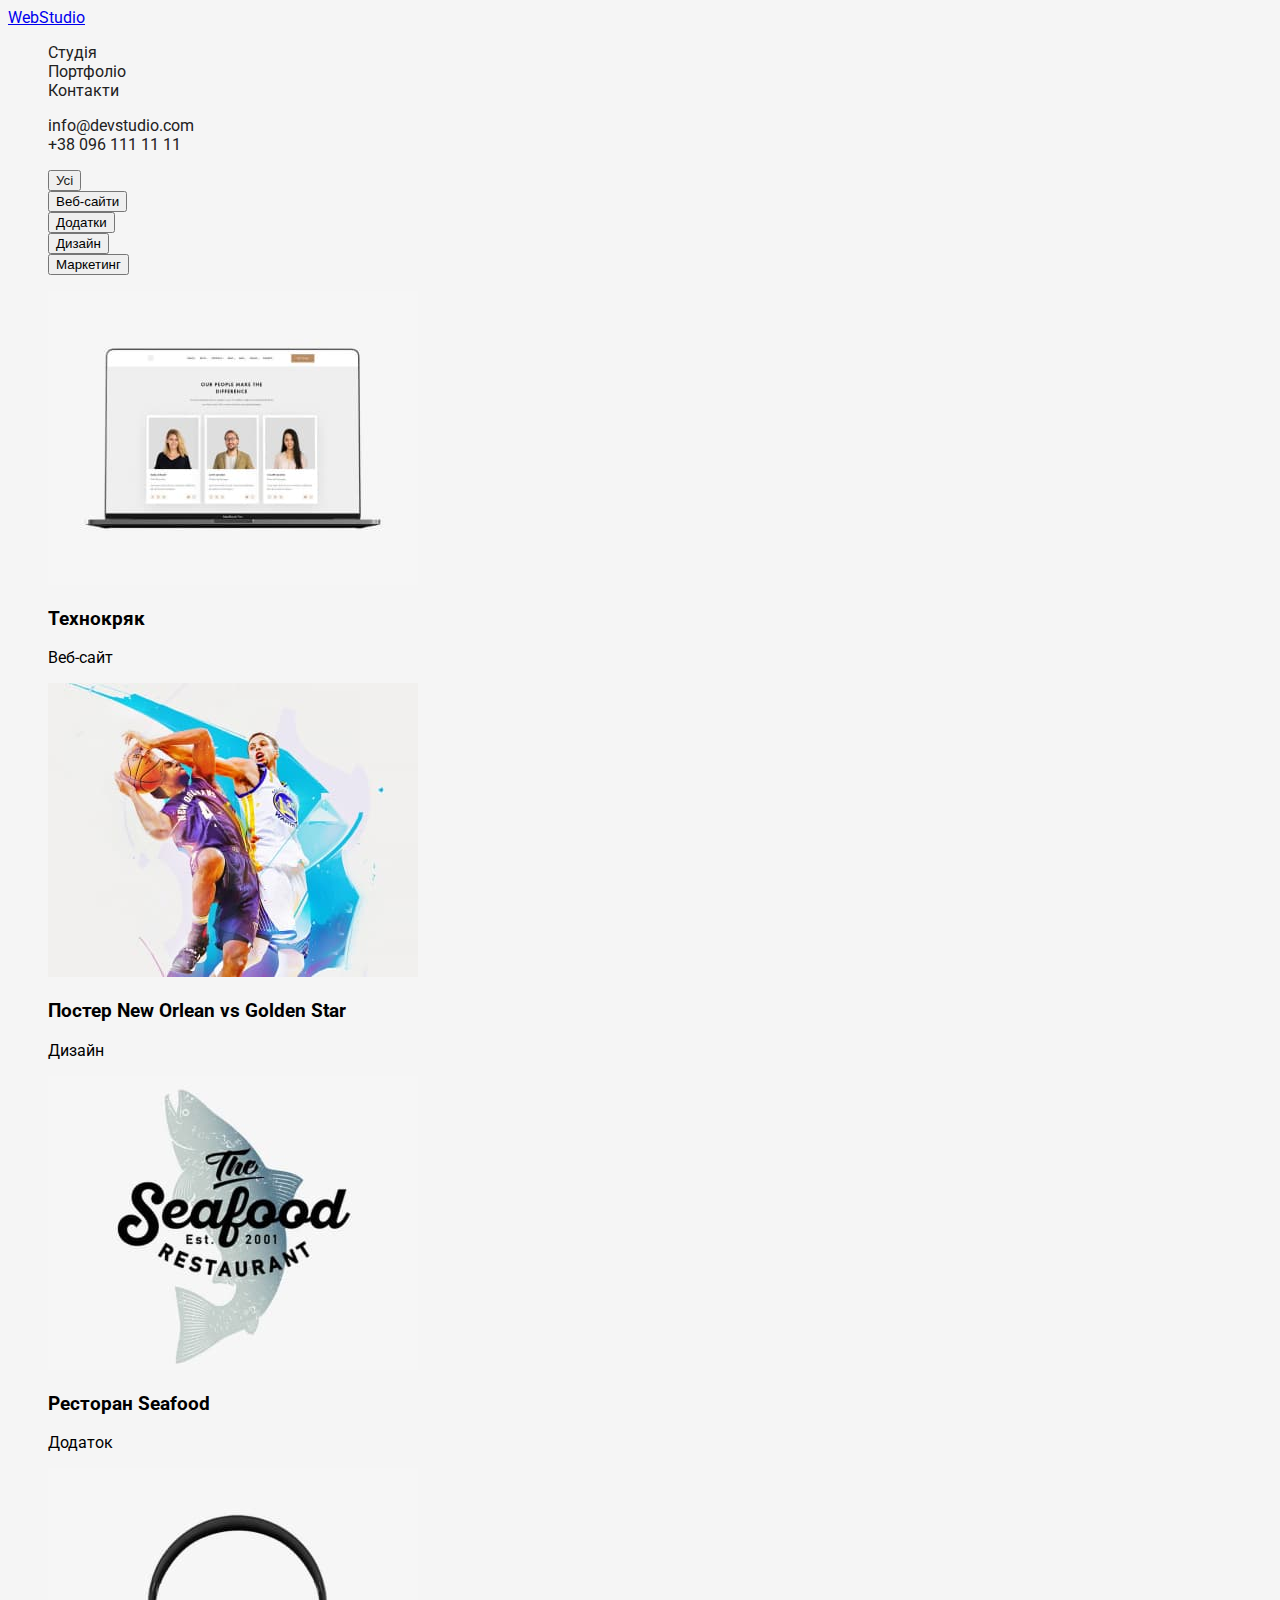
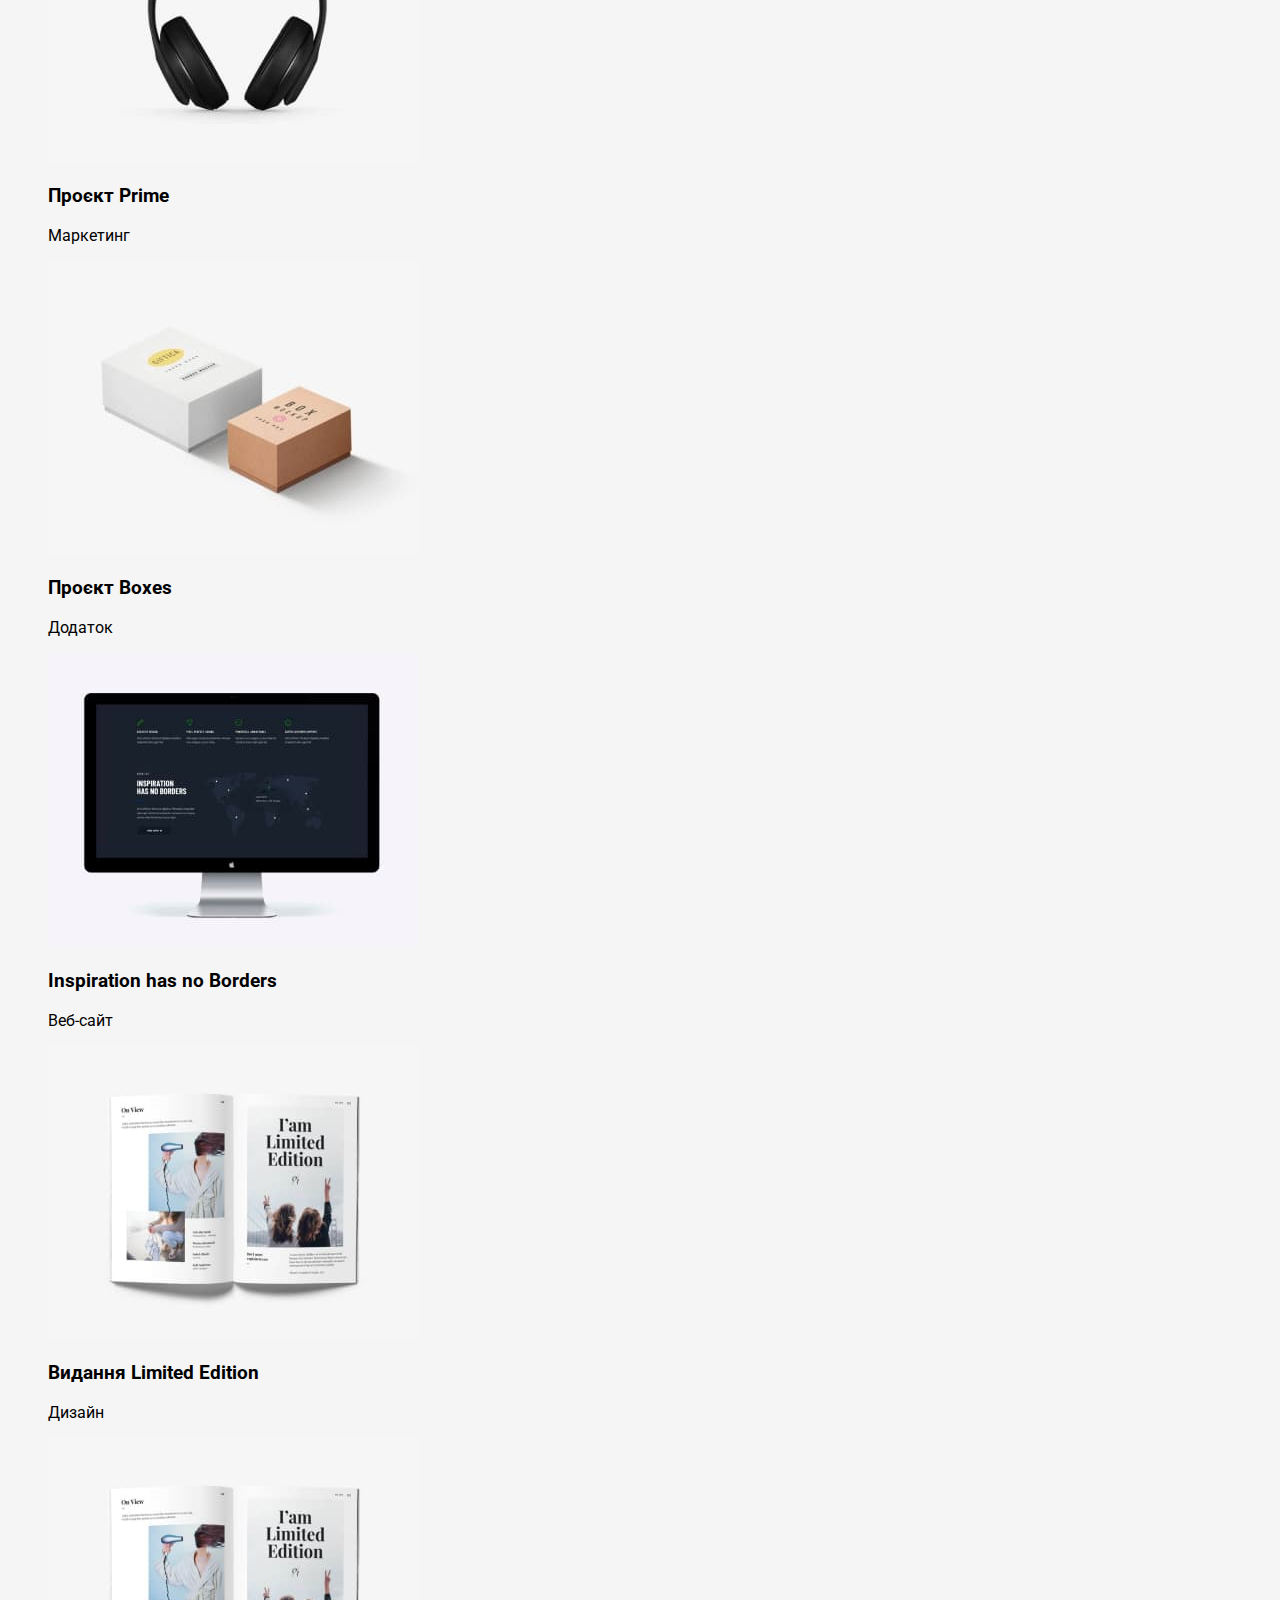
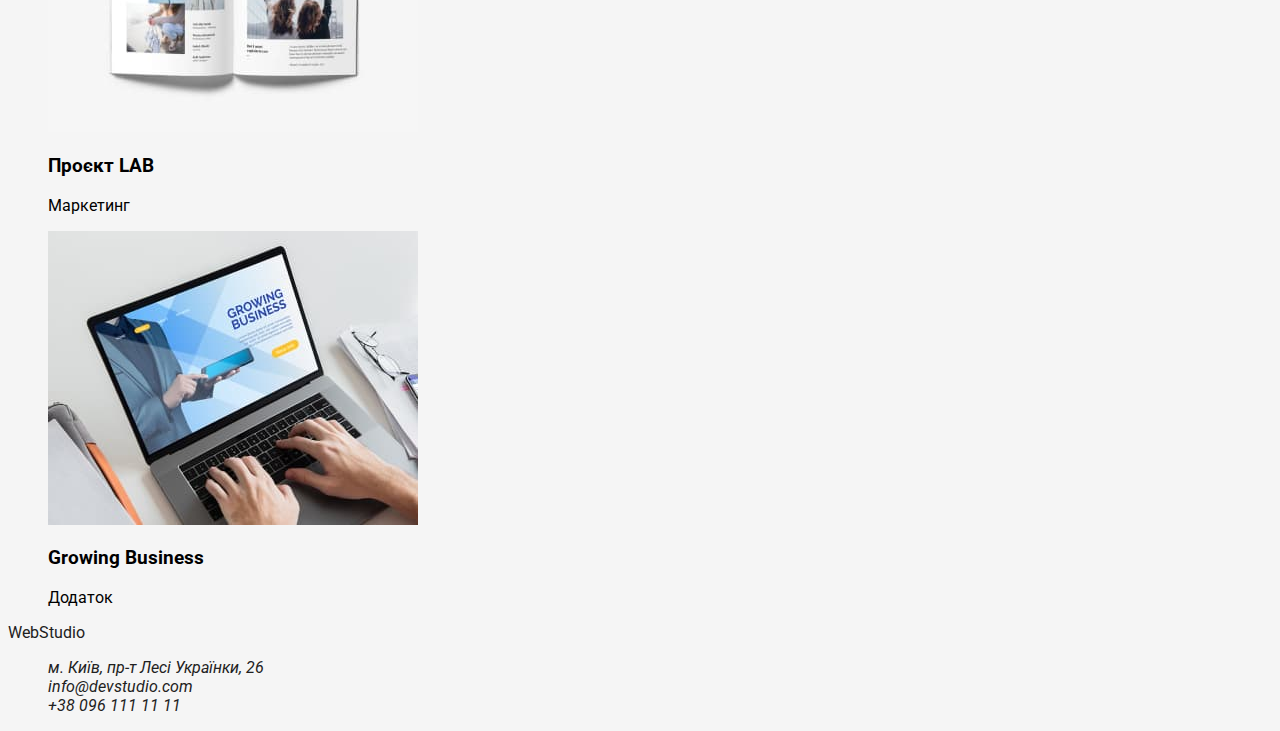
==== portfolio.html @ ce75c9c2 "ДЗ 2 змінив батон на портфоліо" ====
<!DOCTYPE html>
<html lang="uk">
<head>
    <meta charset="UTF-8">
    <meta http-equiv="X-UA-Compatible" content="IE=edge">
    <meta name="viewport" content="width=device-width, initial-scale=1.0">
    <title>WebStudio</title>
    <link rel="preconnect" href="https://fonts.googleapis.com">
    <link rel="preconnect" href="https://fonts.gstatic.com" crossorigin>
    <link href="https://fonts.googleapis.com/css2?family=Raleway:wght@700&family=Roboto:wght@400;500;700&display=swap"
        rel="stylesheet">
    <link rel="stylesheet" href="./css/styles.css">
</head>
<body>
    <header class="header">
        <a href="/" class="header-logo">WebStudio</a>
        <nav class="header-nav">
            <ul class="list">
                <li><a href="/" class="link">Студія</a></li>
                <li><a href="/" class="link">Портфоліо</a></li>
                <li><a href="/" class="link">Контакти</a></li>
            </ul>
        </nav>
        <ul class="list">
            <li><a href="mailto:info@devstudio.com" class="header-mailto link">info@devstudio.com</a></li>
            <li><a href="tel:+380961111111" class="header-tel link">+38 096 111 11 11</a></li>
        </ul>
    </header>
    <main>
        <section>
            <ul class="list">
                <li><button type="button" class="link">Усі</button></li>
                <li><button type="button" class="link>">Веб-сайти</button></li>
                <li><button type="button" class="link>">Додатки</button></li>
                <li><button type="button" class="link>">Дизайн</button></li>
                <li><button type="button" class="link>">Маркетинг</button></li> 
            </ul>
        </section>
        <section>
            <ul class="list">
                <li>
                    <img src="images/portfolio1.jpg" alt="Портфоліо Веб-сайт" width="370">
                    <h3>Технокряк</h3>
                    <p>Веб-сайт</p>
                </li>
                <li>
                    <img src="images/portfolio2.jpg" alt="Портфоліо Дизайн" width="370">
                    <h3>Постер New Orlean vs Golden Star</h3>
                    <p>Дизайн</p>
                </li>
                <li>
                    <img src="images/portfolio3.jpg" alt="Портфоліо Додаток" width="370">
                    <h3>Ресторан Seafood</h3>
                    <p>Додаток</p>
                </li>
                <li>
                    <img src="images/portfolio4.jpg" alt="Портфоліо Маркетинг" width="370">
                    <h3>Проєкт Prime</h3>
                    <p>Маркетинг</p>
                </li>
                <li>
                    <img src="images/portfolio5.jpg" alt=" Портфоліо Додаток" width="370">
                    <h3>Проєкт Boxes</h3>
                    <p>Додаток</p>
                </li>
                <li>
                    <img src="images/portfolio6.jpg" alt="Портфоліо Веб-сайт" width="370">
                    <h3>Inspiration has no Borders</h3>
                    <p>Веб-сайт</p>
                </li>
                <li>
                    <img src="images/portfolio7.jpg" alt="Портфоліо Дизайн" width="370">
                    <h3>Видання Limited Edition</h3>
                    <p>Дизайн</p>
                </li>
                <li>
                    <img src="images/portfolio8.jpg" alt="Портфоліо Маркетинг" width="370">
                    <h3>Проєкт LAB</h3>
                    <p>Маркетинг</p>
                </li>
                <li>
                    <img src="images/portfolio9.jpg" alt="Портфоліо Додаток" width="370">
                    <h3>Growing Business</h3>
                    <p>Додаток</p>
            </ul>
        </section>
    </main>
    <footer class="footer">
        <a href="" class="footer-logo link">WebStudio</a>
        <address>
            <ul class="list">
                <li><a href="https://www.google.com/maps/d/viewer?mid=10uSM3H-mIU3GznYo2szRIEphczw&hl=en_US&ll=50.42732700000001%2C30.538092&z=17"
                        class="footer-adress link">м. Київ, пр-т Лесі Українки, 26</a></li>
                <li><a href="mailto:info@devstudio.com" class="footer-mailto link">info@devstudio.com</a></li>
                <li><a href="tel:+380961111111" class="footer-tel link">+38 096 111 11 11</a></li>
            </ul>
        </address>
    </footer>
  </body>
  </html>
---- css/styles.css ----
body{
    font-family: "Roboto", "Raleway";
    background-color: #F5F5F5;
}

.link{
    text-decoration: none;
    color: #212121;
}
.list .link:hover,
.list .link:focus{
    color: #2196F3;
}

.list{
    list-style: none;
}
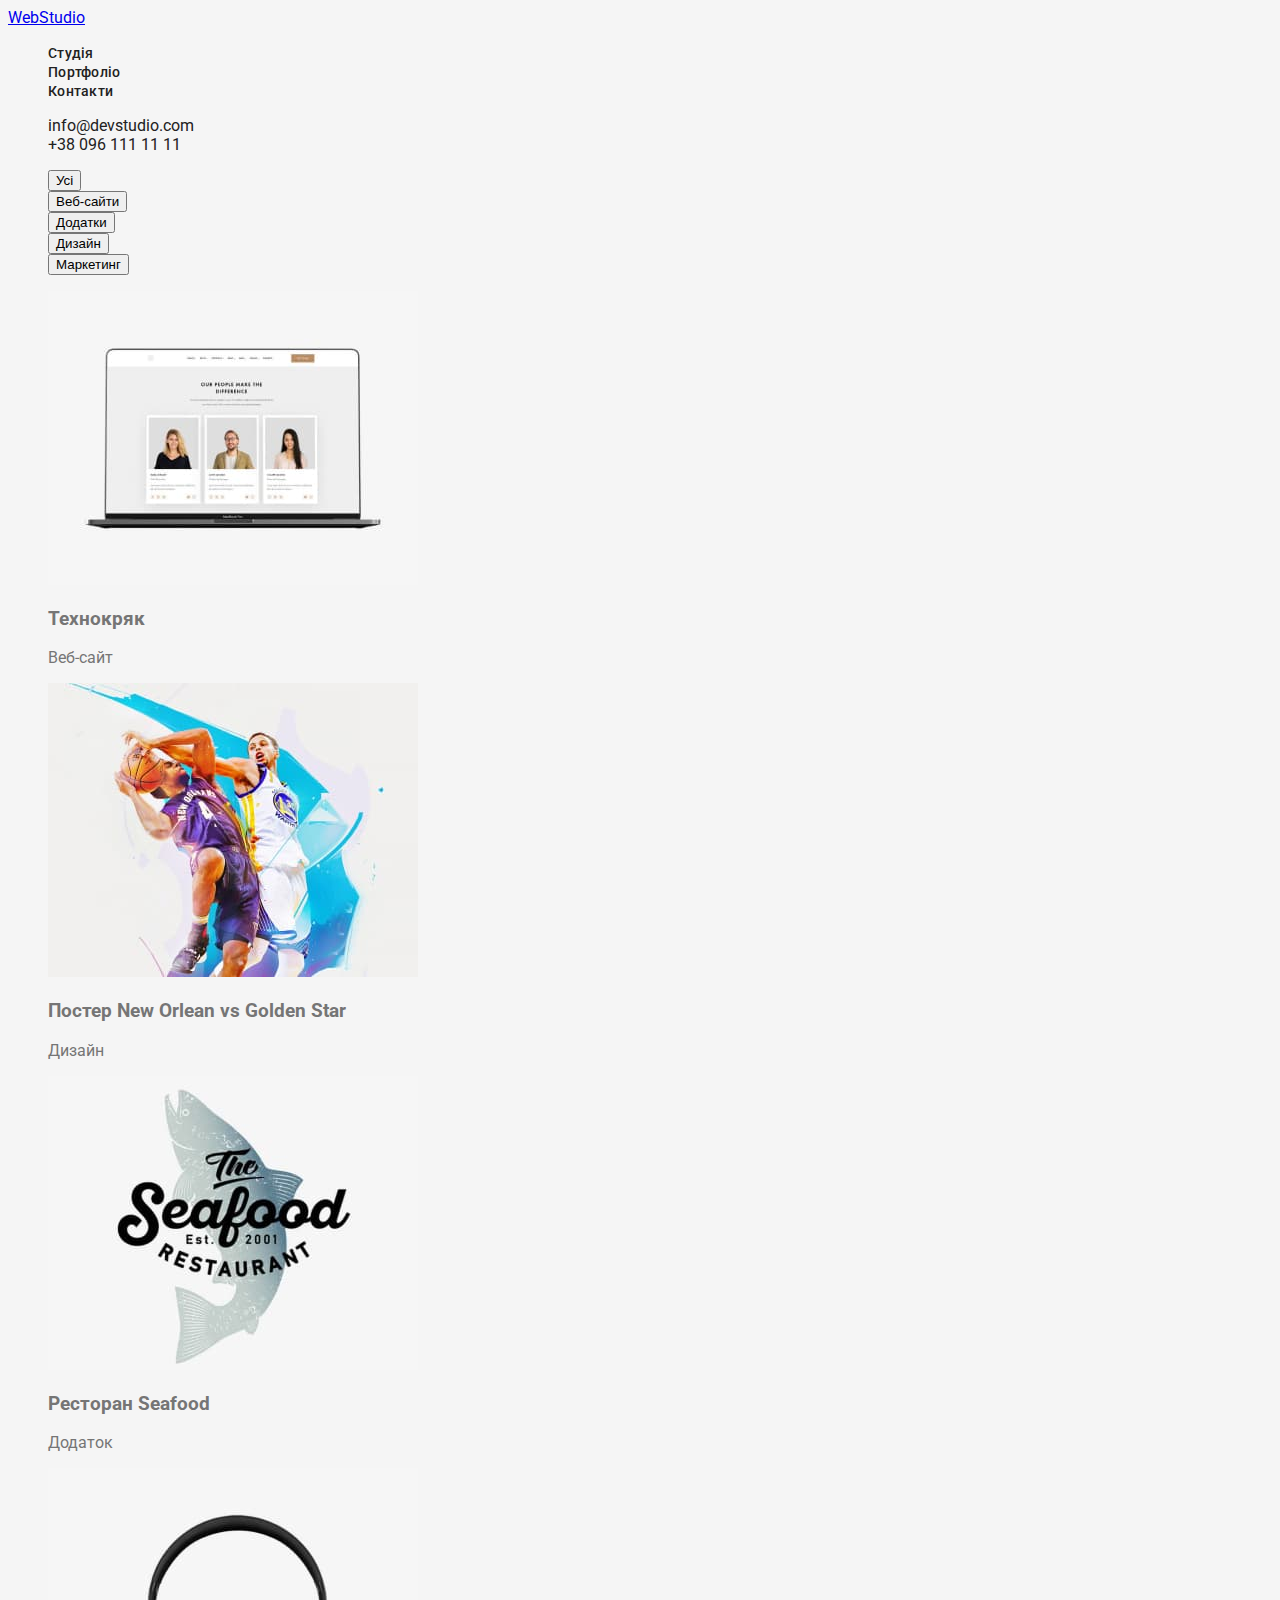
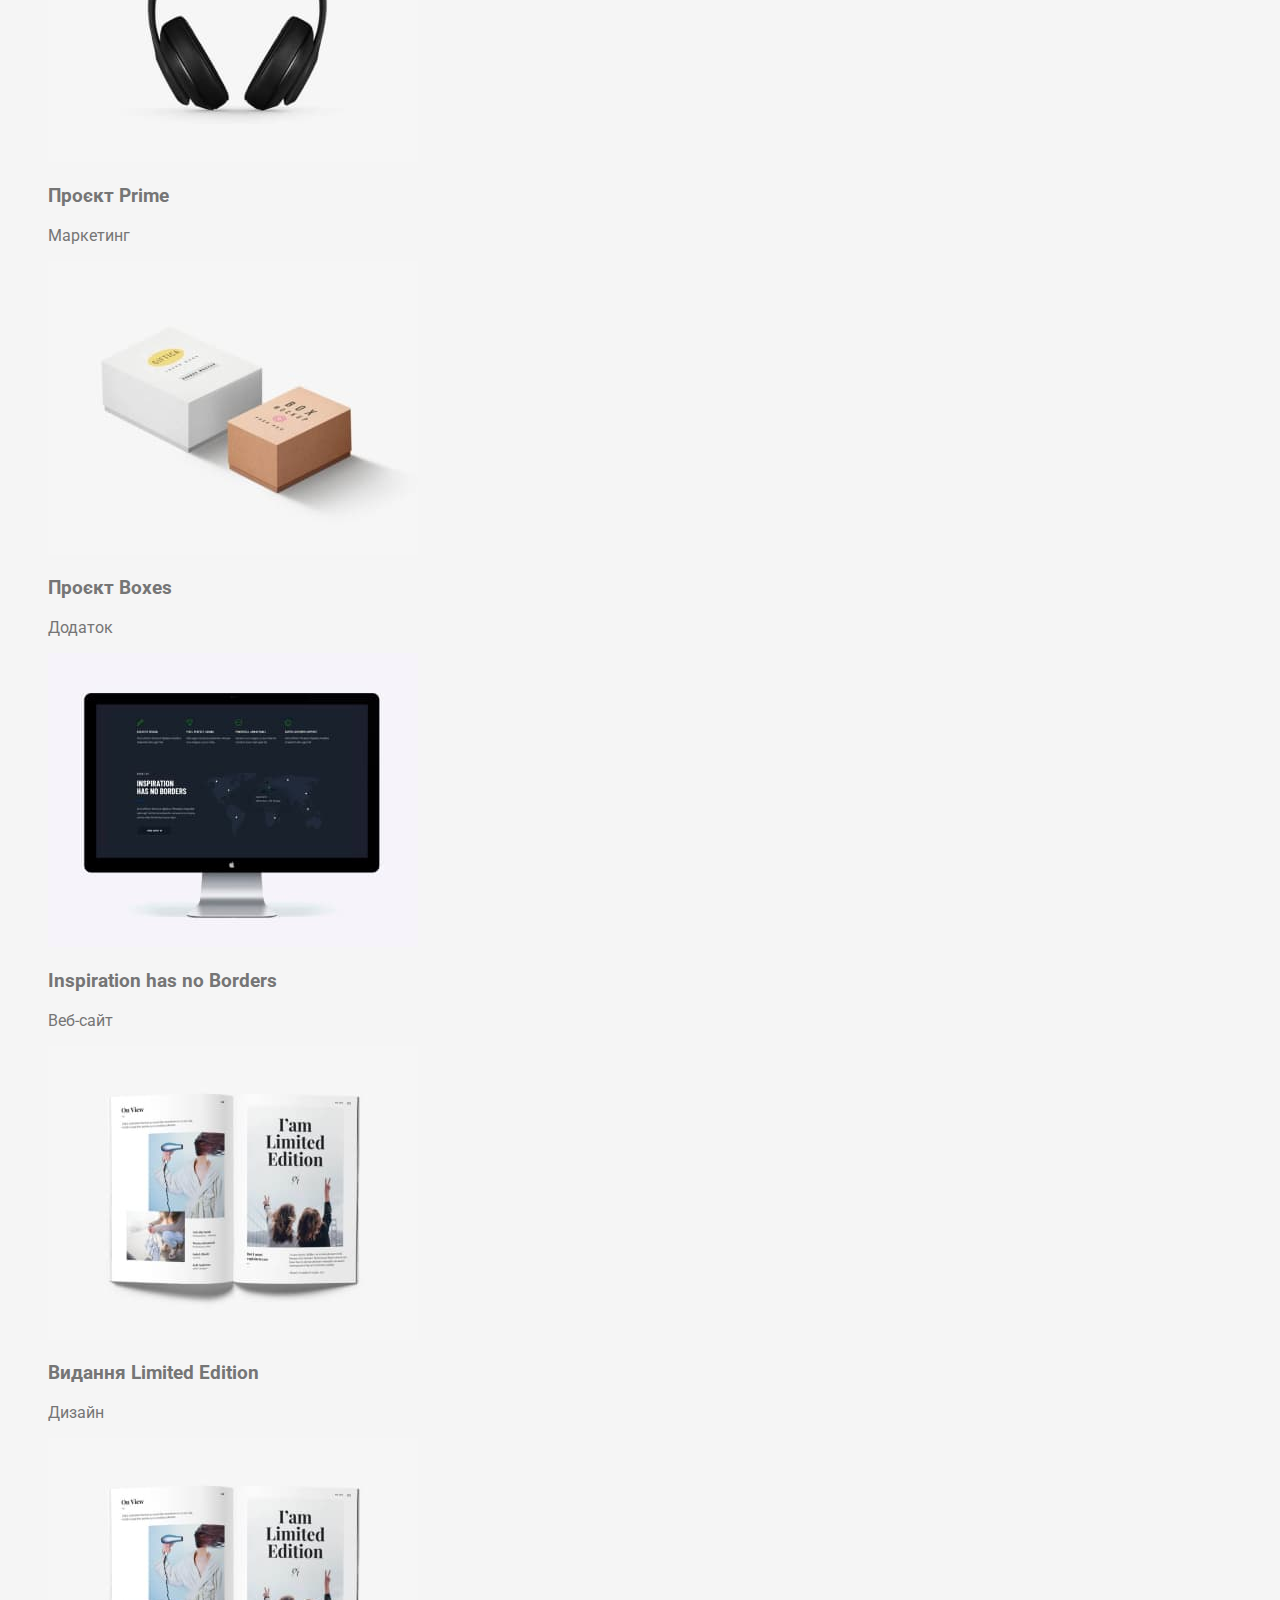
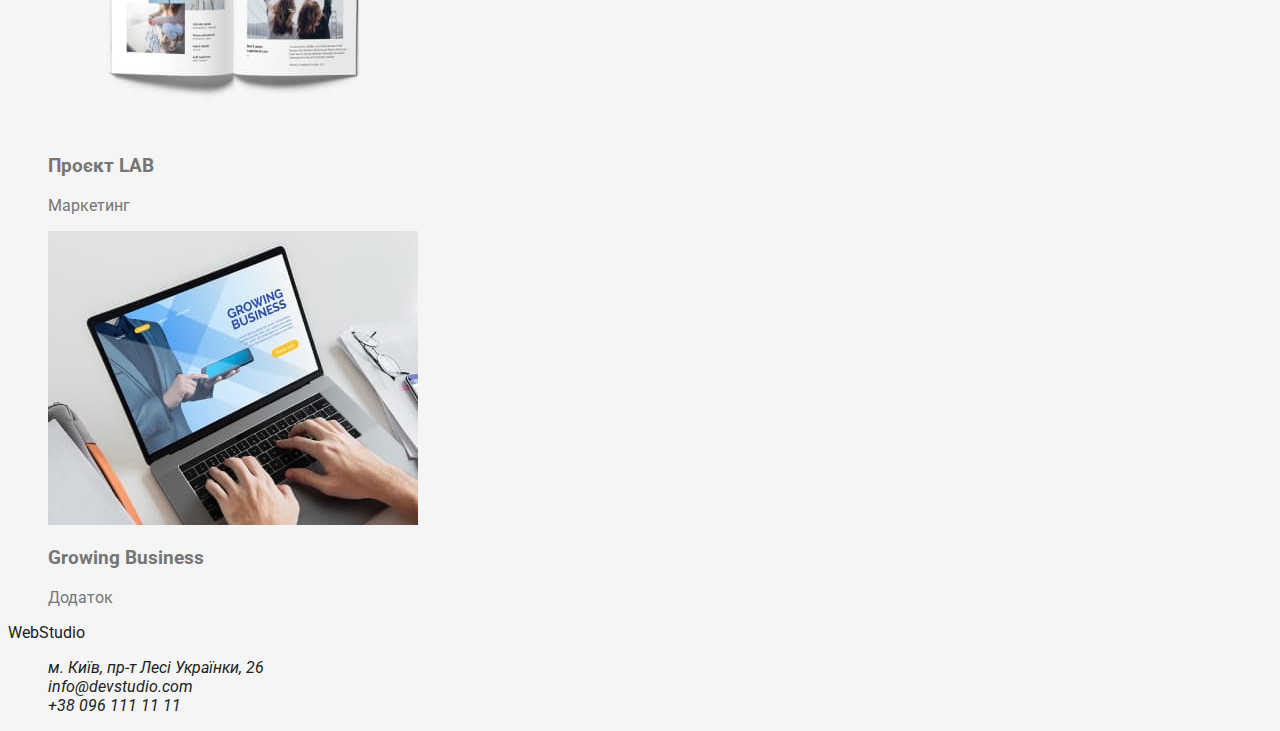
==== commit caabd27b: "ДЗ 2 без оформлення фільтру" ====
--- a/portfolio.html
+++ b/portfolio.html
@@ -16,7 +16,7 @@
         <a href="/" class="header-logo">WebStudio</a>
         <nav class="header-nav">
             <ul class="list">
-                <li><a href="/" class="link">Студія</a></li>
+                <li><a href="./index.html" class="link">Студія</a></li>
                 <li><a href="/" class="link">Портфоліо</a></li>
                 <li><a href="/" class="link">Контакти</a></li>
             </ul>
@@ -27,13 +27,13 @@
         </ul>
     </header>
     <main>
-        <section>
+        <section class="filter">
             <ul class="list">
-                <li><button type="button" class="link">Усі</button></li>
-                <li><button type="button" class="link>">Веб-сайти</button></li>
-                <li><button type="button" class="link>">Додатки</button></li>
-                <li><button type="button" class="link>">Дизайн</button></li>
-                <li><button type="button" class="link>">Маркетинг</button></li> 
+                <li><button type="button" class="button">Усі</button></li>
+                <li><button type="button" class="button>">Веб-сайти</button></li>
+                <li><button type="button" class="button>">Додатки</button></li>
+                <li><button type="button" class="button>">Дизайн</button></li>
+                <li><button type="button" class="button>">Маркетинг</button></li> 
             </ul>
         </section>
         <section>
--- a/css/styles.css
+++ b/css/styles.css
@@ -1,6 +1,7 @@
 body{
     font-family: "Roboto", "Raleway";
     background-color: #F5F5F5;
+    color: #757575;
 }
 
 .link{
@@ -15,3 +16,112 @@
 .list{
     list-style: none;
 }
+
+a.logo{
+    color: #2196F3;
+}
+span.logo{
+    color: #000000;
+}
+a.logo:hover{
+    color: #000000;
+}
+span.logo:hover{
+    color: #2196F3;
+}
+
+
+.header-nav .link{
+    font-family: 'Roboto';
+    font-style: normal;
+    font-weight: 500;
+    font-size: 14px;
+    line-height: 1.14;
+    letter-spacing: 0.02em;
+    color: #212121;
+}
+.mailto .link{
+    font-family: 'Roboto';
+    font-style: normal;
+    font-weight: 500;
+    font-size: 14px;
+    line-height: 1.14;
+    letter-spacing: 0.02em;
+    color: #757575;
+}
+.tel .link{
+    font-family: 'Roboto';
+    font-style: normal;
+    font-weight: 500;
+    font-size: 14px;
+    line-height: 1.14;
+    letter-spacing: 0.02em;
+    color: #757575;
+}
+.hero{
+    background: #2F303A;
+}
+.hero-title{
+        font-family: 'Roboto';
+        font-style: normal;
+        font-weight: 900;
+        font-size: 44px;
+        line-height: 1.36;
+        text-align: center;
+        letter-spacing: 0.06em;
+        text-transform: uppercase;
+        color: #FFFFFF;
+}
+.hero-button{
+        font-family: 'Roboto';
+        font-style: normal;
+        cursor: pointer;
+        font-weight: 700;
+        font-size: 16px;
+        line-height: 1.88;
+        display: flex;
+        align-items: center;
+        text-align: center;
+        letter-spacing: 0.06em;
+        color: #FFFFFF;
+}
+
+.section-title{
+        font-family: 'Roboto';
+        font-style: normal;
+        font-weight: 700;
+        font-size: 14px;
+        line-height: 1.14;
+        letter-spacing: 0.03em;
+        text-transform: uppercase;
+        color: #212121;
+}
+.section-text{
+        font-family: 'Roboto';
+        font-size: 14px;
+        line-height: 1.71;
+        letter-spacing: 0.03em;
+        color: #757575;
+}
+.work > .section-title{
+        font-family: 'Roboto';
+        font-style: normal;
+        font-weight: 700;
+        font-size: 36px;
+        line-height: 1.17;
+        text-align: center;
+        letter-spacing: 0.03em;
+    
+        color: #212121;
+}
+.team > .section-title{
+    font-family: 'Roboto';
+    font-style: normal;
+    font-weight: 700;
+    font-size: 36px;
+    line-height: 1.17;
+    text-align: center;
+    letter-spacing: 0.03em;
+
+color: #212121;
+}
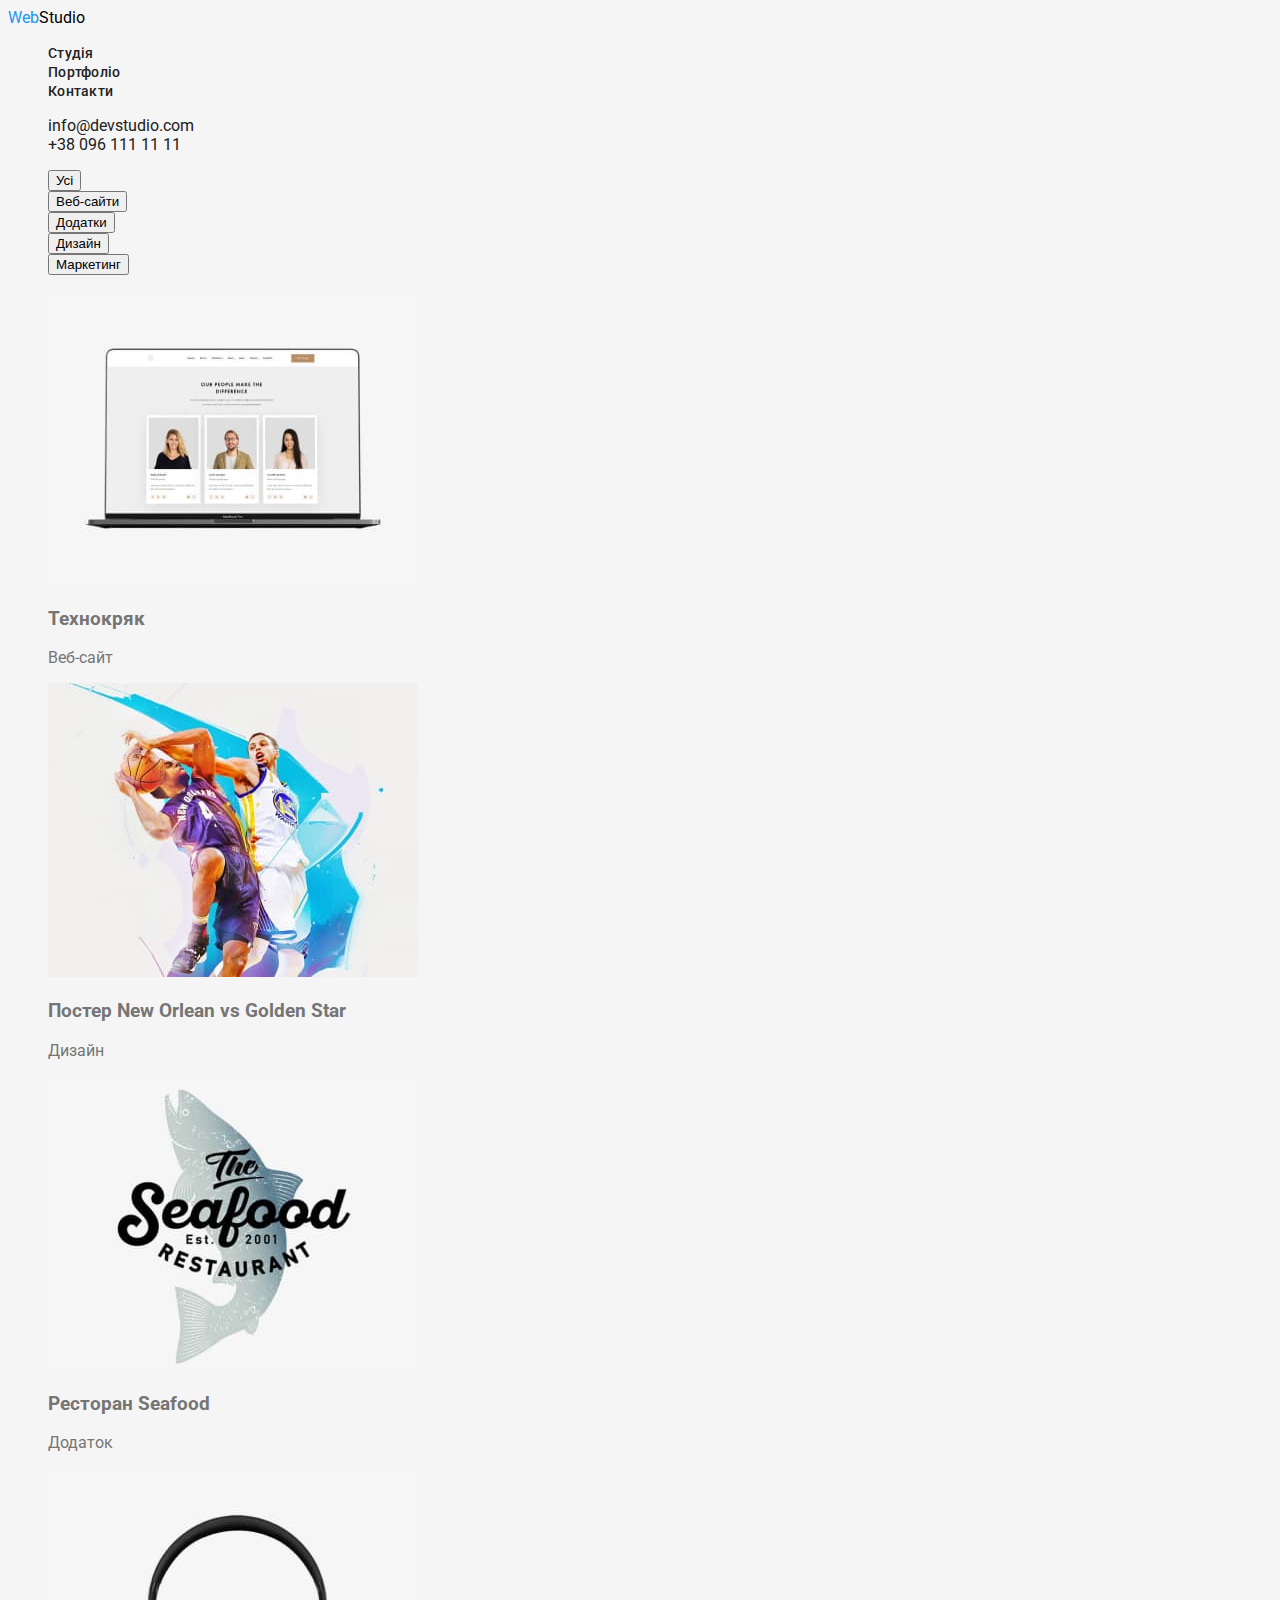
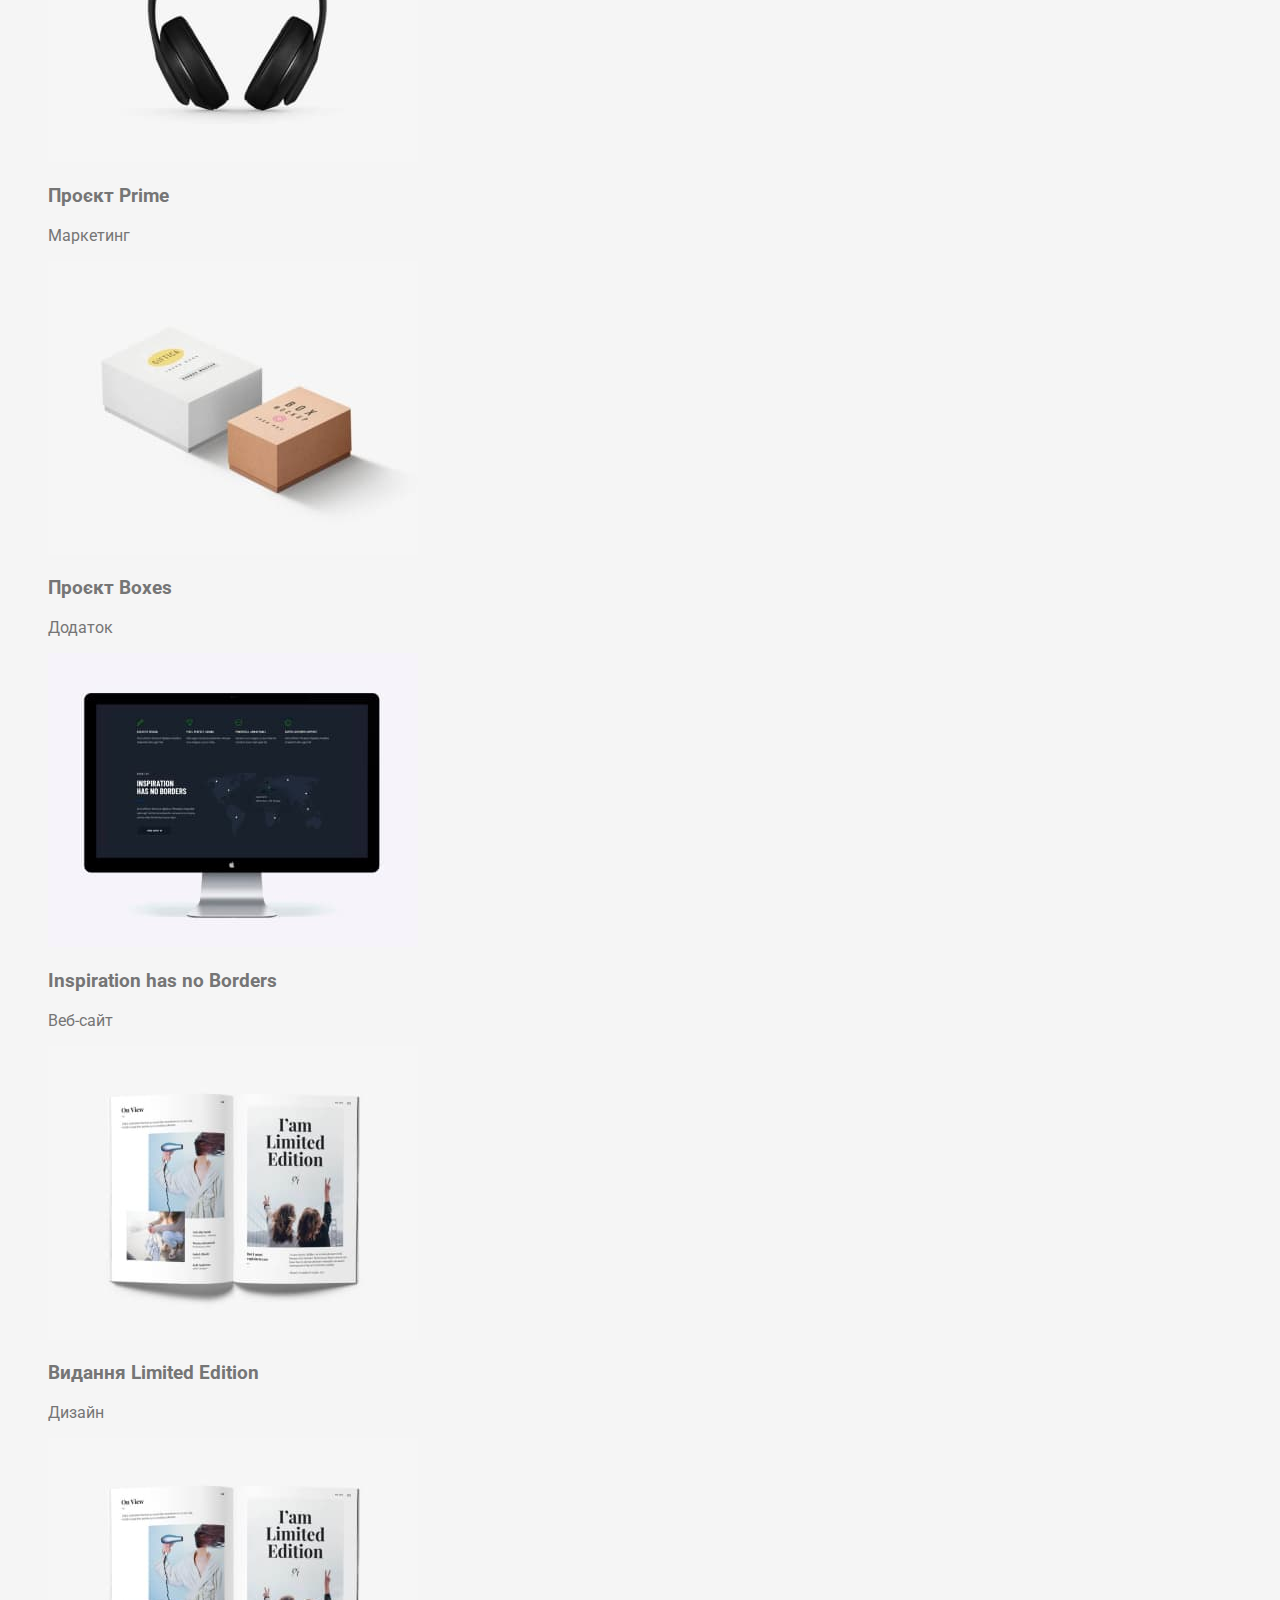
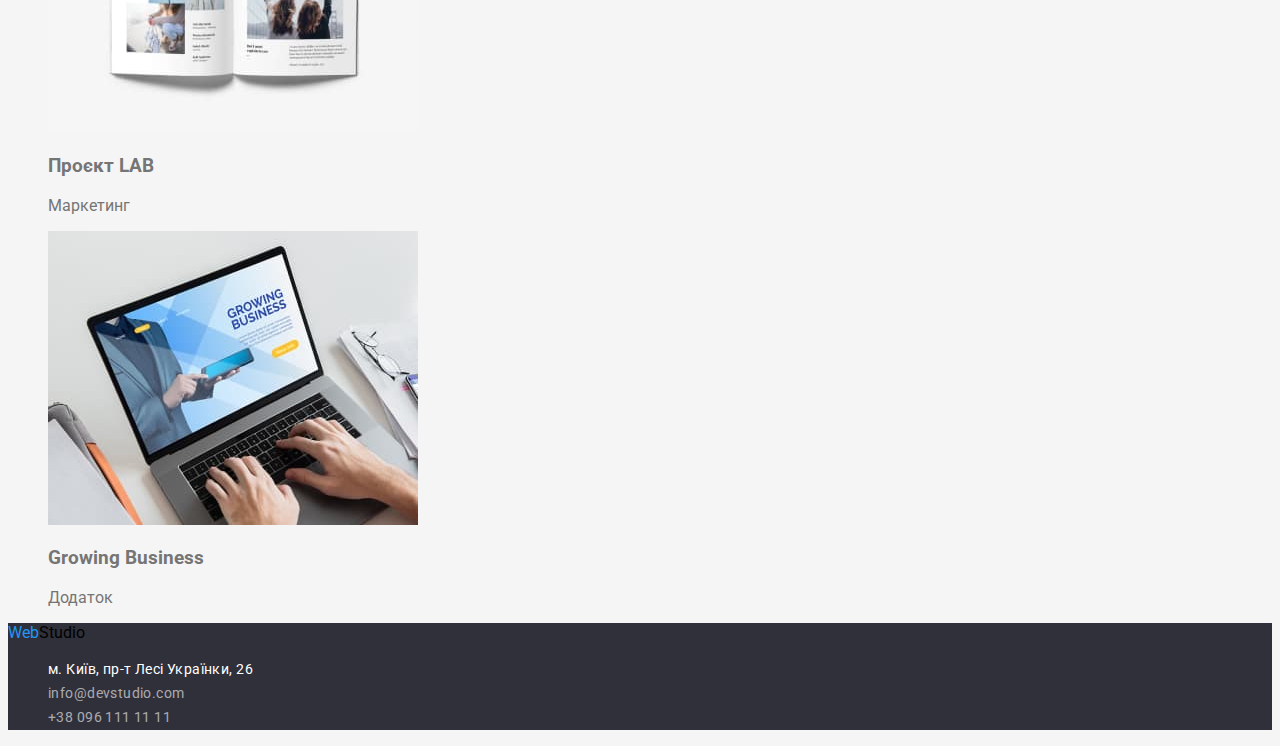
==== commit 9912ba1c: "ДЗ 2 не оформлене портфоліо" ====
--- a/portfolio.html
+++ b/portfolio.html
@@ -13,17 +13,17 @@
 </head>
 <body>
     <header class="header">
-        <a href="/" class="header-logo">WebStudio</a>
+        <a href="/" class="logo link">Web<span class="logo">Studio</span></a>
         <nav class="header-nav">
             <ul class="list">
-                <li><a href="./index.html" class="link">Студія</a></li>
-                <li><a href="/" class="link">Портфоліо</a></li>
+                <li><a href="/" class="link">Студія</a></li>
+                <li><a href="./portfolio.html" class="link">Портфоліо</a></li>
                 <li><a href="/" class="link">Контакти</a></li>
             </ul>
         </nav>
         <ul class="list">
-            <li><a href="mailto:info@devstudio.com" class="header-mailto link">info@devstudio.com</a></li>
-            <li><a href="tel:+380961111111" class="header-tel link">+38 096 111 11 11</a></li>
+            <li><a href="mailto:info@devstudio.com" class="mailto link">info@devstudio.com</a></li>
+            <li><a href="tel:+380961111111" class="tel link">+38 096 111 11 11</a></li>
         </ul>
     </header>
     <main>
@@ -86,7 +86,7 @@
         </section>
     </main>
     <footer class="footer">
-        <a href="" class="footer-logo link">WebStudio</a>
+        <a href="/" class="logo link">Web<span class="logo">Studio</span></a>
         <address>
             <ul class="list">
                 <li><a href="https://www.google.com/maps/d/viewer?mid=10uSM3H-mIU3GznYo2szRIEphczw&hl=en_US&ll=50.42732700000001%2C30.538092&z=17"
--- a/css/styles.css
+++ b/css/styles.css
@@ -125,3 +125,24 @@
 
 color: #212121;
 }
+.footer{
+    background: #2F303A;
+}
+.footer-adress{
+        font-family: 'Roboto';
+        font-style: normal;
+        font-weight: 400;
+        font-size: 14px;
+        line-height: 1.71;
+        letter-spacing: 0.03em;
+        color: #FFFFFF;
+}
+ .footer-mailto, .footer-tel{
+        font-family: 'Roboto';
+        font-style: normal;
+        font-weight: 400;
+        font-size: 14px;
+        line-height: 1.71;
+        letter-spacing: 0.03em;
+        color: rgba(255, 255, 255, 0.6);
+ }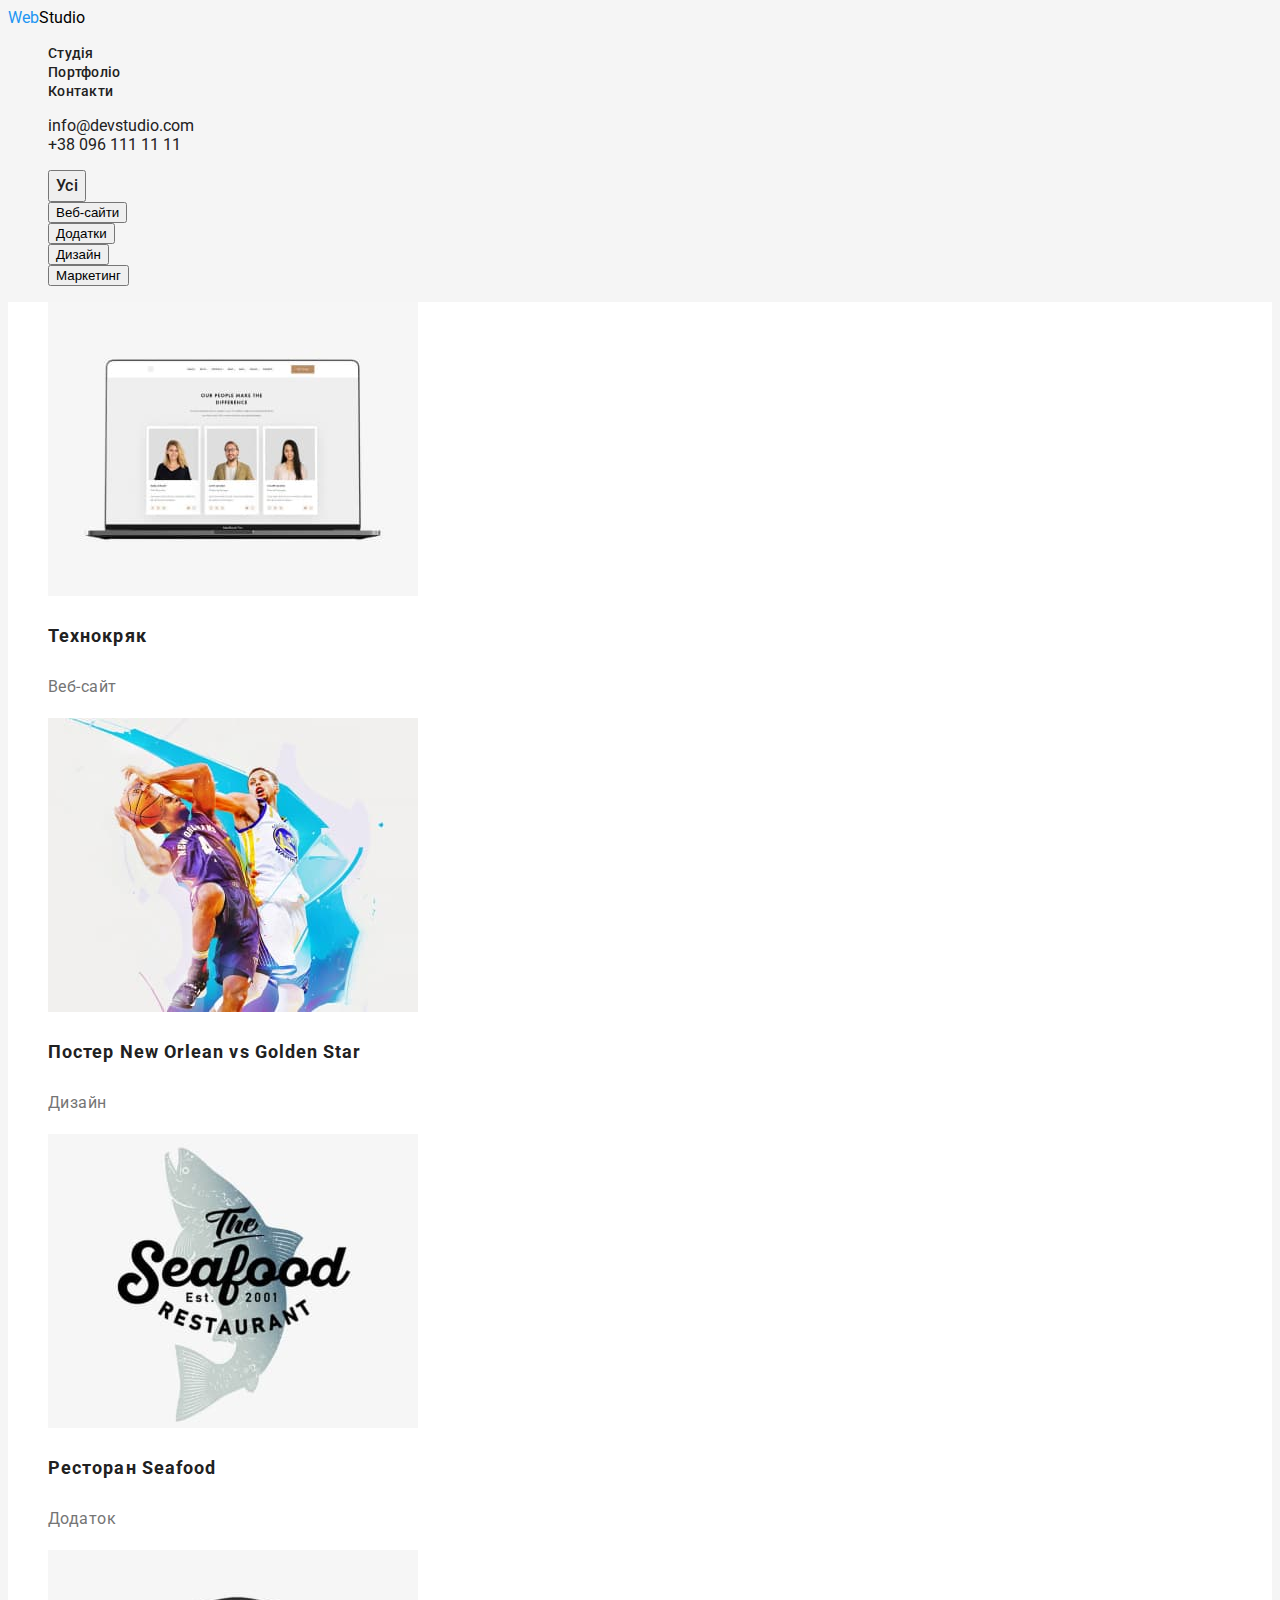
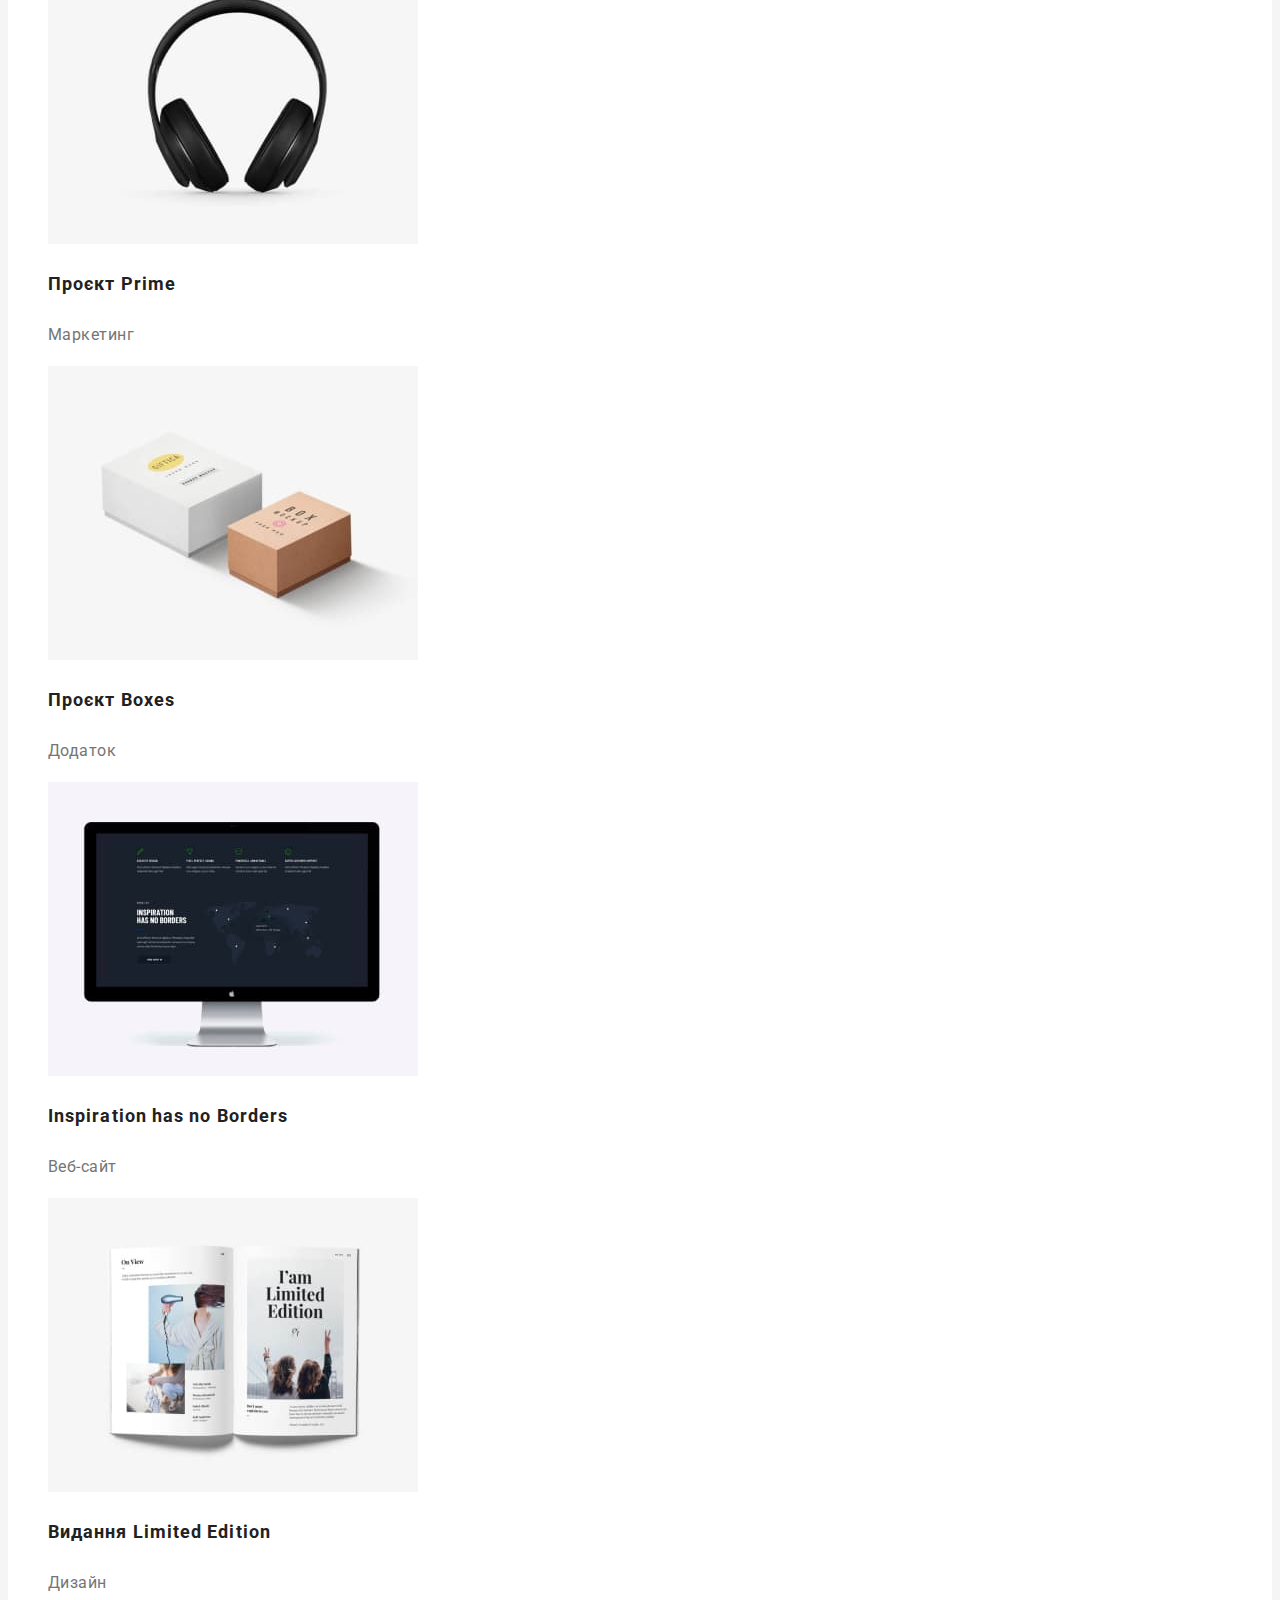
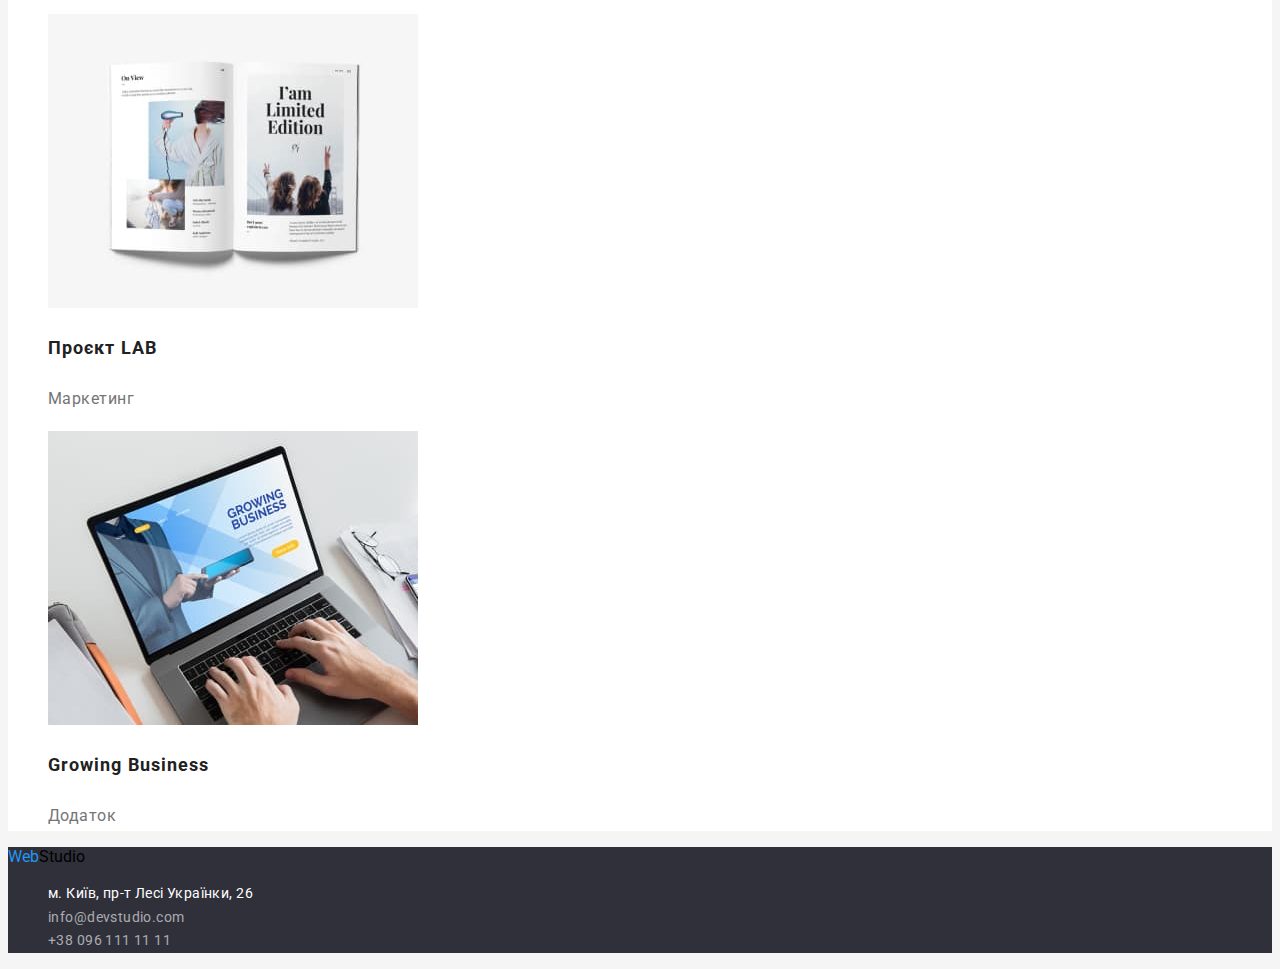
==== commit 43c2a785: "ДЗ 2 без рут, альтернативного шрифту" ====
--- a/portfolio.html
+++ b/portfolio.html
@@ -29,59 +29,59 @@
     <main>
         <section class="filter">
             <ul class="list">
-                <li><button type="button" class="button">Усі</button></li>
-                <li><button type="button" class="button>">Веб-сайти</button></li>
-                <li><button type="button" class="button>">Додатки</button></li>
-                <li><button type="button" class="button>">Дизайн</button></li>
-                <li><button type="button" class="button>">Маркетинг</button></li> 
+                <li><button type="button" class="list-button">Усі</button></li>
+                <li><button type="button" class="list-button>">Веб-сайти</button></li>
+                <li><button type="button" class="list-button>">Додатки</button></li>
+                <li><button type="button" class="list-button>">Дизайн</button></li>
+                <li><button type="button" class="list-button>">Маркетинг</button></li> 
             </ul>
         </section>
-        <section>
+        <section class="projects">
             <ul class="list">
                 <li>
-                    <img src="images/portfolio1.jpg" alt="Портфоліо Веб-сайт" width="370">
-                    <h3>Технокряк</h3>
-                    <p>Веб-сайт</p>
+                    <img class="projects-img" src="images/portfolio1.jpg" alt="Портфоліо Веб-сайт" width="370">
+                    <h3 class="projects-title">Технокряк</h3>
+                    <p class="projects-text">Веб-сайт</p>
                 </li>
                 <li>
-                    <img src="images/portfolio2.jpg" alt="Портфоліо Дизайн" width="370">
-                    <h3>Постер New Orlean vs Golden Star</h3>
-                    <p>Дизайн</p>
+                    <img class="projects-img" src="images/portfolio2.jpg" alt="Портфоліо Дизайн" width="370">
+                    <h3 class="projects-title">Постер New Orlean vs Golden Star</h3>
+                    <p class="projects-text">Дизайн</p>
                 </li>
                 <li>
-                    <img src="images/portfolio3.jpg" alt="Портфоліо Додаток" width="370">
-                    <h3>Ресторан Seafood</h3>
-                    <p>Додаток</p>
+                    <img class="projects-img" src="images/portfolio3.jpg" alt="Портфоліо Додаток" width="370">
+                    <h3 class="projects-title">Ресторан Seafood</h3>
+                    <p class="projects-text">Додаток</p>
                 </li>
                 <li>
-                    <img src="images/portfolio4.jpg" alt="Портфоліо Маркетинг" width="370">
-                    <h3>Проєкт Prime</h3>
-                    <p>Маркетинг</p>
+                    <img class="projects-img" src="images/portfolio4.jpg" alt="Портфоліо Маркетинг" width="370">
+                    <h3 class="projects-title">Проєкт Prime</h3>
+                    <p class="projects-text">Маркетинг</p>
                 </li>
                 <li>
-                    <img src="images/portfolio5.jpg" alt=" Портфоліо Додаток" width="370">
-                    <h3>Проєкт Boxes</h3>
-                    <p>Додаток</p>
+                    <img class="projects-img" src="images/portfolio5.jpg" alt=" Портфоліо Додаток" width="370">
+                    <h3 class="projects-title">Проєкт Boxes</h3>
+                    <p class="projects-text">Додаток</p>
                 </li>
                 <li>
-                    <img src="images/portfolio6.jpg" alt="Портфоліо Веб-сайт" width="370">
-                    <h3>Inspiration has no Borders</h3>
-                    <p>Веб-сайт</p>
+                    <img class="projects-img" src="images/portfolio6.jpg" alt="Портфоліо Веб-сайт" width="370">
+                    <h3 class="projects-title">Inspiration has no Borders</h3>
+                    <p class="projects-text">Веб-сайт</p>
                 </li>
                 <li>
-                    <img src="images/portfolio7.jpg" alt="Портфоліо Дизайн" width="370">
-                    <h3>Видання Limited Edition</h3>
-                    <p>Дизайн</p>
+                    <img class="projects-img" src="images/portfolio7.jpg" alt="Портфоліо Дизайн" width="370">
+                    <h3 class="projects-title">Видання Limited Edition</h3>
+                    <p class="projects-text">Дизайн</p>
                 </li>
                 <li>
-                    <img src="images/portfolio8.jpg" alt="Портфоліо Маркетинг" width="370">
-                    <h3>Проєкт LAB</h3>
-                    <p>Маркетинг</p>
+                    <img class="projects-img" src="images/portfolio8.jpg" alt="Портфоліо Маркетинг" width="370">
+                    <h3 class="projects-title">Проєкт LAB</h3>
+                    <p class="projects-text">Маркетинг</p>
                 </li>
                 <li>
-                    <img src="images/portfolio9.jpg" alt="Портфоліо Додаток" width="370">
-                    <h3>Growing Business</h3>
-                    <p>Додаток</p>
+                    <img class="projects-img" src="images/portfolio9.jpg" alt="Портфоліо Додаток" width="370">
+                    <h3 class="projects-title">Growing Business</h3>
+                    <p class="projects-text">Додаток</p>
             </ul>
         </section>
     </main>
--- a/css/styles.css
+++ b/css/styles.css
@@ -86,7 +86,7 @@
         color: #FFFFFF;
 }
 
-.section-title{
+.features-title{
         font-family: 'Roboto';
         font-style: normal;
         font-weight: 700;
@@ -96,14 +96,14 @@
         text-transform: uppercase;
         color: #212121;
 }
-.section-text{
+.features-text{
         font-family: 'Roboto';
         font-size: 14px;
         line-height: 1.71;
         letter-spacing: 0.03em;
         color: #757575;
 }
-.work > .section-title{
+.work-title{
         font-family: 'Roboto';
         font-style: normal;
         font-weight: 700;
@@ -111,10 +111,13 @@
         line-height: 1.17;
         text-align: center;
         letter-spacing: 0.03em;
-    
-        color: #212121;
-}
-.team > .section-title{
+        color: #212121;
+}
+.team{
+    background: #F5F4FA;
+}
+
+.ourteam-title{
     font-family: 'Roboto';
     font-style: normal;
     font-weight: 700;
@@ -122,8 +125,29 @@
     line-height: 1.17;
     text-align: center;
     letter-spacing: 0.03em;
-
-color: #212121;
+    color: #212121;
+}
+
+}
+.team-title{
+    font-family: 'Roboto';
+        font-style: normal;
+        font-weight: 500;
+        font-size: 16px;
+        line-height: 1.19;
+        text-align: center;
+        letter-spacing: 0.03em;
+        color: #212121;
+}
+.team-text{
+    font-family: 'Roboto';
+        font-style: normal;
+        font-weight: 400;
+        font-size: 16px;
+        line-height: 1.19;
+        text-align: center;
+        letter-spacing: 0.03em;
+        color: #757575;
 }
 .footer{
     background: #2F303A;
@@ -145,4 +169,40 @@
         line-height: 1.71;
         letter-spacing: 0.03em;
         color: rgba(255, 255, 255, 0.6);
- }+ }
+ .list-button {
+    font-family: 'Roboto';
+        font-style: normal;
+        font-weight: 500;
+        font-size: 16px;
+        line-height: 1.62;
+        text-align: center;
+        letter-spacing: 0.03em;
+        color: #212121;
+ }
+
+ .list-button:hover,
+ .list-button:focus{
+    background: #2196F3;
+ }
+.projects{
+    background: #FFFFFF;
+}
+.projects-title{
+    font-family: 'Roboto';
+        font-style: normal;
+        font-weight: 700;
+        font-size: 18px;
+        line-height: 2.0;
+        letter-spacing: 0.06em;
+        color: #212121;
+}
+.projects-text{
+    font-family: 'Roboto';
+        font-style: normal;
+        font-weight: 400;
+        font-size: 16px;
+        line-height: 1.88;
+        letter-spacing: 0.03em;
+        color: #757575;
+}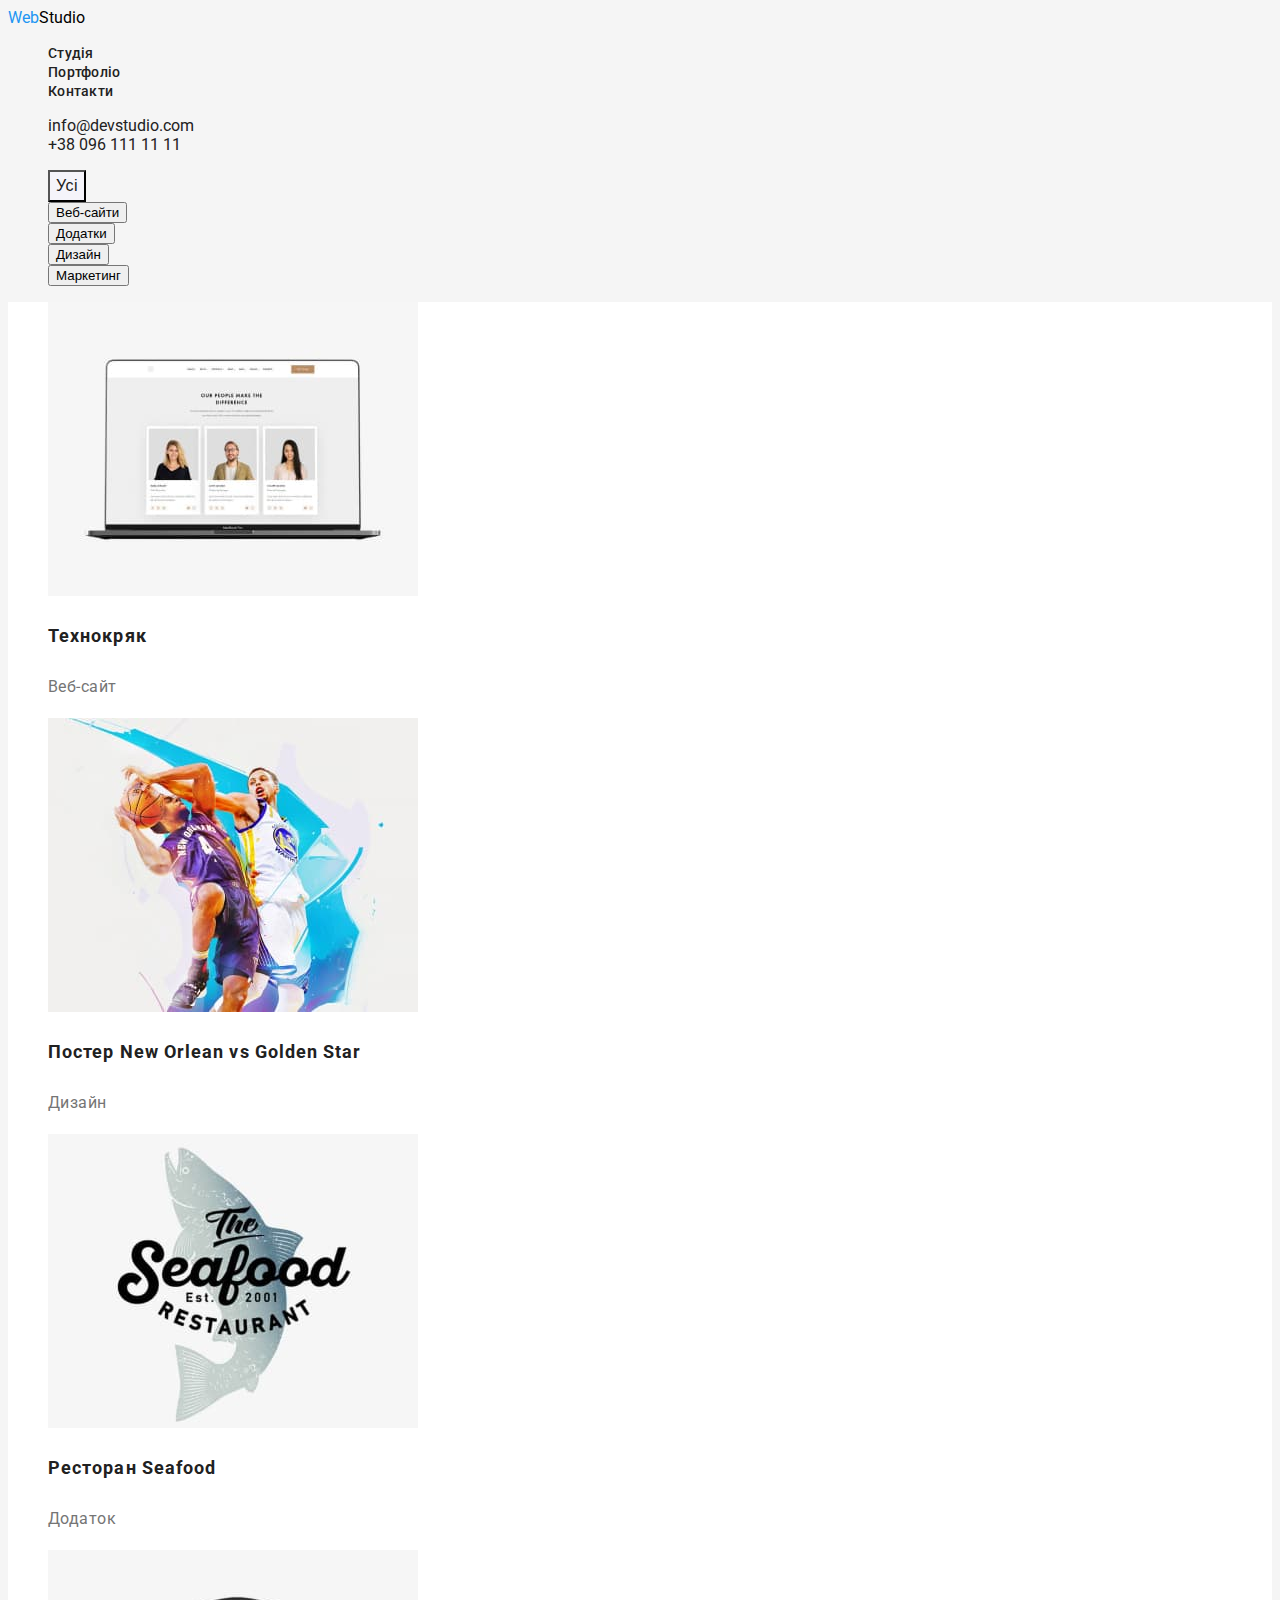
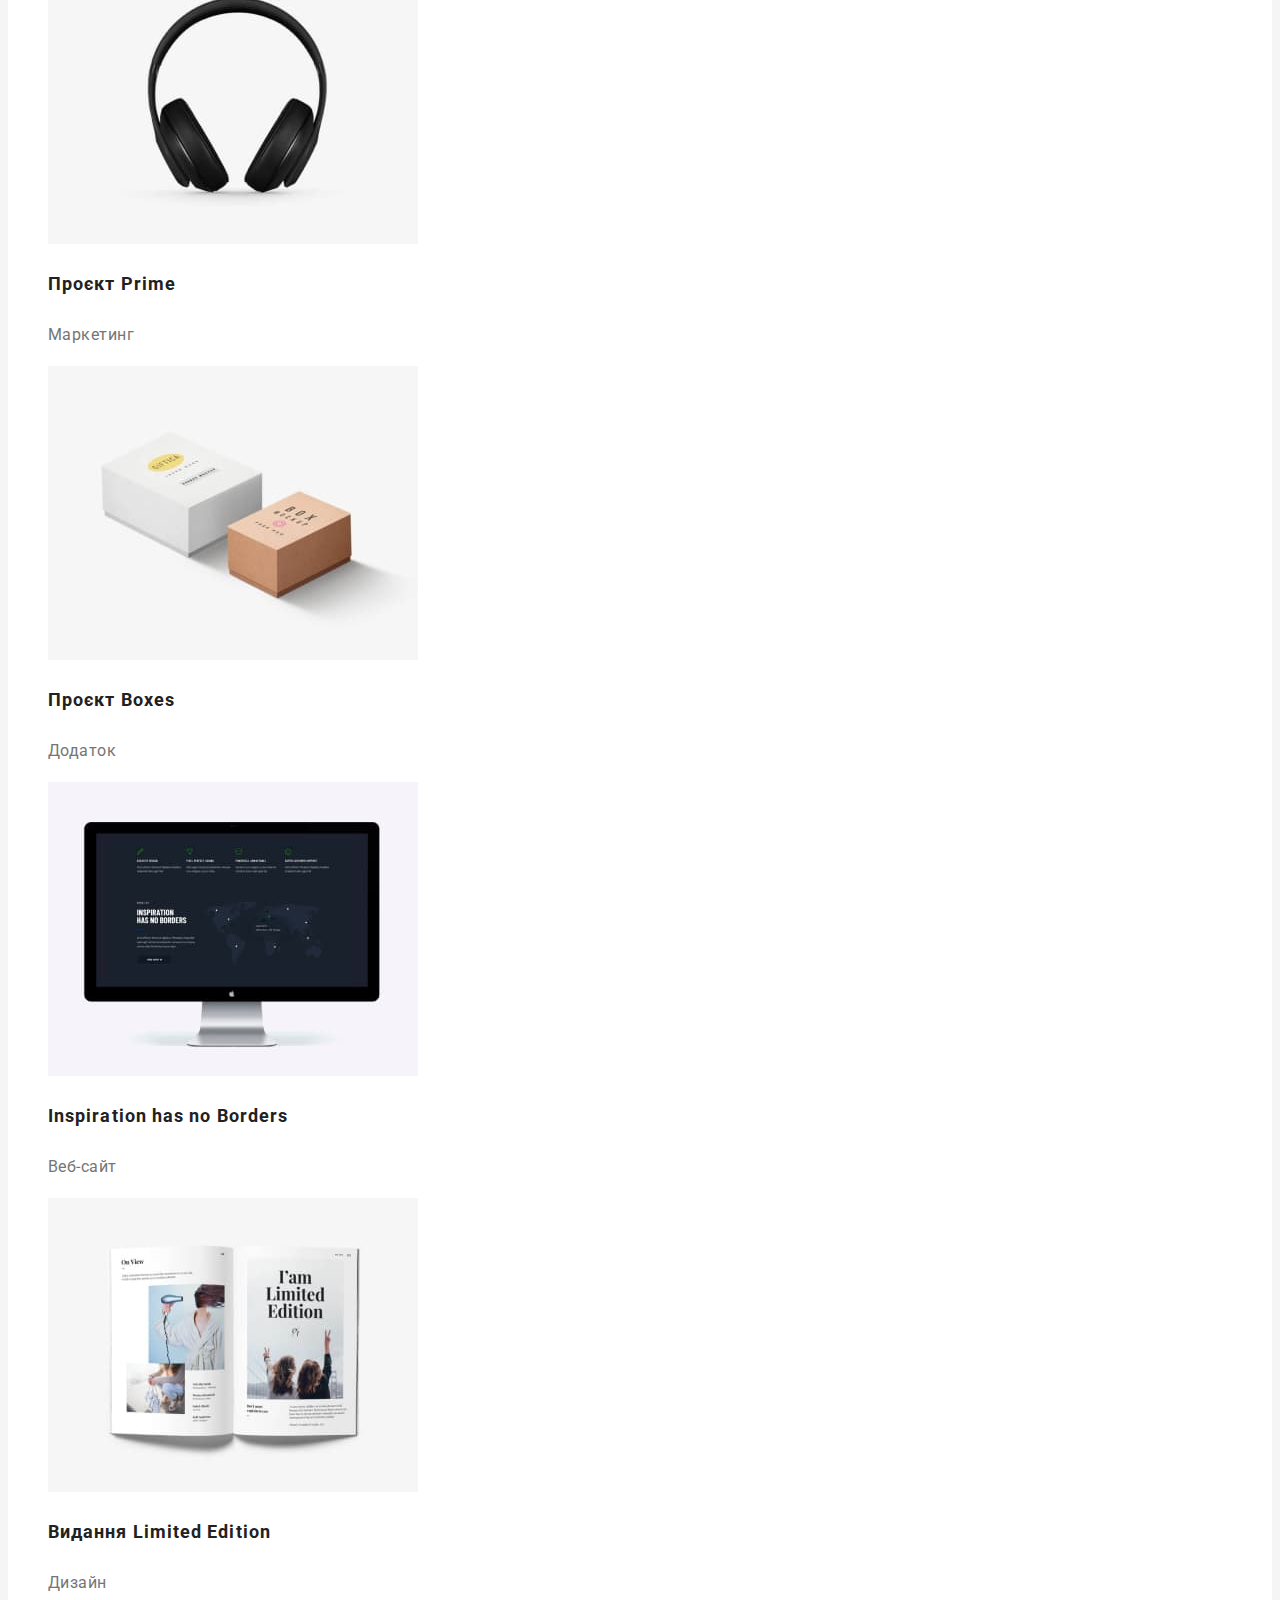
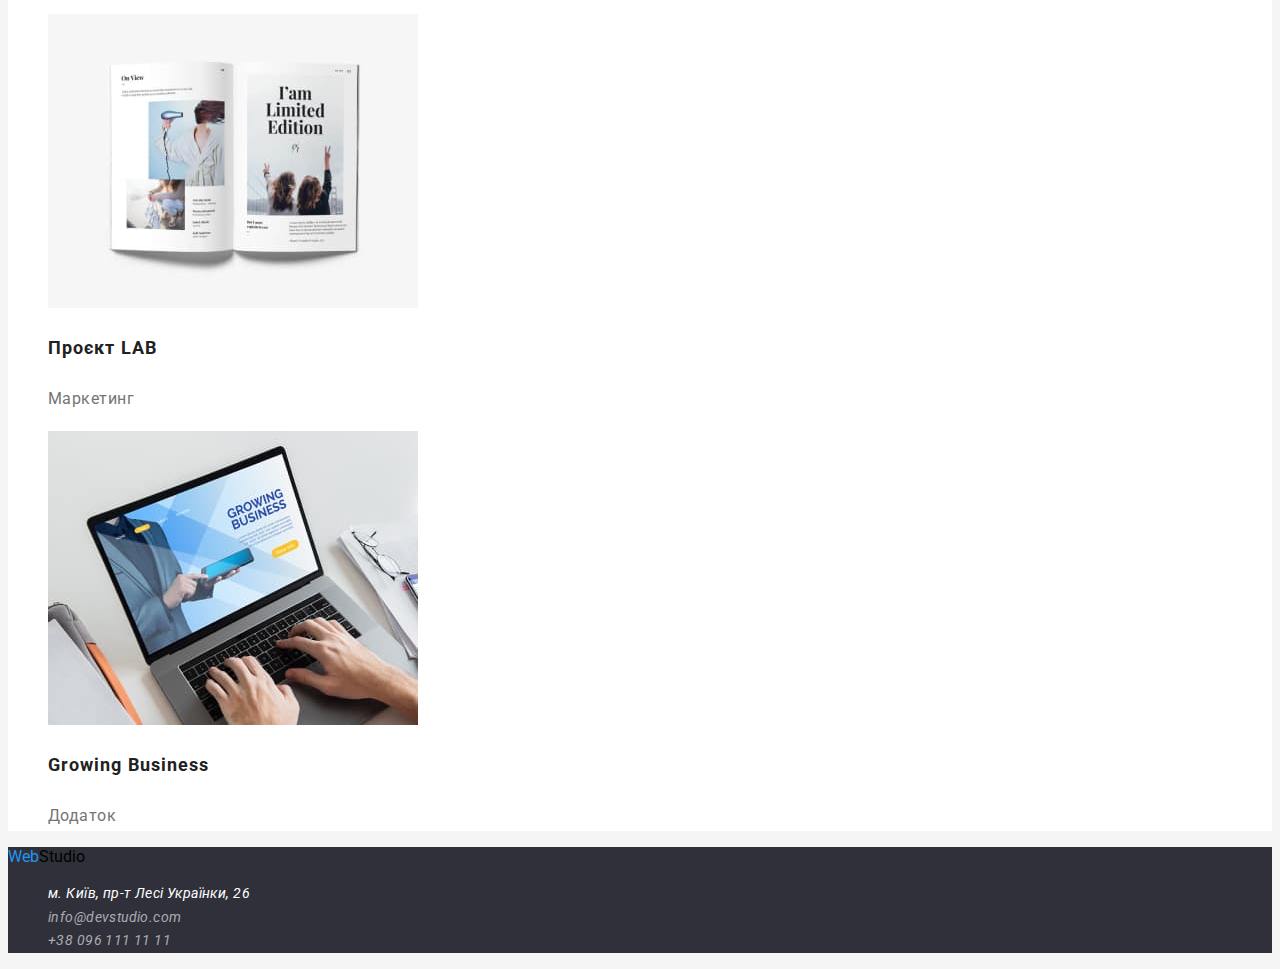
==== commit 70eb3fa3: "ДЗ 2 готове до перевірки" ====
--- a/portfolio.html
+++ b/portfolio.html
@@ -12,28 +12,28 @@
     <link rel="stylesheet" href="./css/styles.css">
 </head>
 <body>
-    <header class="header">
-        <a href="/" class="logo link">Web<span class="logo">Studio</span></a>
-        <nav class="header-nav">
-            <ul class="list">
-                <li><a href="/" class="link">Студія</a></li>
-                <li><a href="./portfolio.html" class="link">Портфоліо</a></li>
-                <li><a href="/" class="link">Контакти</a></li>
-            </ul>
-        </nav>
+<header class="header">
+    <a href="/" class="logo link">Web<span class="logo">Studio</span></a>
+    <nav class="header-nav">
         <ul class="list">
-            <li><a href="mailto:info@devstudio.com" class="mailto link">info@devstudio.com</a></li>
-            <li><a href="tel:+380961111111" class="tel link">+38 096 111 11 11</a></li>
+            <li><a href="/" class="link">Студія</a></li>
+            <li><a href="./portfolio.html" class="link">Портфоліо</a></li>
+            <li><a href="/" class="link">Контакти</a></li>
         </ul>
-    </header>
+    </nav>
+    <ul class="list">
+        <li><a href="mailto:info@devstudio.com" class="mailto link">info@devstudio.com</a></li>
+        <li><a href="tel:+380961111111" class="tel link">+38 096 111 11 11</a></li>
+    </ul>
+</header>
     <main>
         <section class="filter">
             <ul class="list">
-                <li><button type="button" class="list-button">Усі</button></li>
-                <li><button type="button" class="list-button>">Веб-сайти</button></li>
-                <li><button type="button" class="list-button>">Додатки</button></li>
-                <li><button type="button" class="list-button>">Дизайн</button></li>
-                <li><button type="button" class="list-button>">Маркетинг</button></li> 
+                <li><button type="button" class="filter-button">Усі</button></li>
+                <li><button type="button" class="filter-button>">Веб-сайти</button></li>
+                <li><button type="button" class="filter-button>">Додатки</button></li>
+                <li><button type="button" class="filter-button>">Дизайн</button></li>
+                <li><button type="button" class="filter-button>">Маркетинг</button></li> 
             </ul>
         </section>
         <section class="projects">
--- a/css/styles.css
+++ b/css/styles.css
@@ -1,16 +1,26 @@
+:root{
+    --primary-text-color: #757575;
+    --title-text-color:#212121;
+    --accent-color:#2196F3;
+    --primary-bg-color:#F5F5F5;
+    --logo-color:#000000;
+}
+
+
 body{
-    font-family: "Roboto", "Raleway";
-    background-color: #F5F5F5;
-    color: #757575;
+
+    font-family: "Roboto", "Raleway", sans-serif;
+    background-color:var(--primary-bg-color);
+    color:var(--primary-text-color);
 }
 
 .link{
     text-decoration: none;
-    color: #212121;
+    color:var(--title-text-color);
 }
 .list .link:hover,
 .list .link:focus{
-    color: #2196F3;
+    color:var(--accent-color)var(--accent-color);
 }
 
 .list{
@@ -18,52 +28,44 @@
 }
 
 a.logo{
-    color: #2196F3;
+    color:var(--accent-color);
 }
 span.logo{
-    color: #000000;
+    color:var(--logo-color);
 }
 a.logo:hover{
-    color: #000000;
+    color:var(--logo-color);
 }
 span.logo:hover{
-    color: #2196F3;
+    color:var(--accent-color);
 }
 
 
 .header-nav .link{
-    font-family: 'Roboto';
-    font-style: normal;
     font-weight: 500;
     font-size: 14px;
     line-height: 1.14;
     letter-spacing: 0.02em;
-    color: #212121;
+    color:var(--title-text-color);
 }
 .mailto .link{
-    font-family: 'Roboto';
-    font-style: normal;
     font-weight: 500;
     font-size: 14px;
     line-height: 1.14;
     letter-spacing: 0.02em;
-    color: #757575;
+    color:var(--primary-text-color);
 }
 .tel .link{
-    font-family: 'Roboto';
-    font-style: normal;
     font-weight: 500;
     font-size: 14px;
     line-height: 1.14;
     letter-spacing: 0.02em;
-    color: #757575;
+    color:var(--primary-text-color);
 }
 .hero{
     background: #2F303A;
 }
 .hero-title{
-        font-family: 'Roboto';
-        font-style: normal;
         font-weight: 900;
         font-size: 44px;
         line-height: 1.36;
@@ -73,8 +75,6 @@
         color: #FFFFFF;
 }
 .hero-button{
-        font-family: 'Roboto';
-        font-style: normal;
         cursor: pointer;
         font-weight: 700;
         font-size: 16px;
@@ -83,78 +83,64 @@
         align-items: center;
         text-align: center;
         letter-spacing: 0.06em;
+        background: #2196F3;
         color: #FFFFFF;
 }
 
 .features-title{
-        font-family: 'Roboto';
-        font-style: normal;
         font-weight: 700;
         font-size: 14px;
         line-height: 1.14;
         letter-spacing: 0.03em;
         text-transform: uppercase;
-        color: #212121;
+        color: var(--title-text-color);
 }
 .features-text{
-        font-family: 'Roboto';
         font-size: 14px;
         line-height: 1.71;
         letter-spacing: 0.03em;
-        color: #757575;
+        color:var(--primary-text-color);
 }
 .work-title{
-        font-family: 'Roboto';
-        font-style: normal;
         font-weight: 700;
         font-size: 36px;
         line-height: 1.17;
         text-align: center;
         letter-spacing: 0.03em;
-        color: #212121;
+        color: var(--title-text-color);
 }
 .team{
     background: #F5F4FA;
 }
 
 .ourteam-title{
-    font-family: 'Roboto';
-    font-style: normal;
     font-weight: 700;
     font-size: 36px;
     line-height: 1.17;
     text-align: center;
     letter-spacing: 0.03em;
-    color: #212121;
+    color: var(--title-text-color);
 }
 
-}
 .team-title{
-    font-family: 'Roboto';
-        font-style: normal;
         font-weight: 500;
         font-size: 16px;
         line-height: 1.19;
-        text-align: center;
         letter-spacing: 0.03em;
-        color: #212121;
+        color: var(--title-text-color);
 }
 .team-text{
-    font-family: 'Roboto';
-        font-style: normal;
         font-weight: 400;
         font-size: 16px;
         line-height: 1.19;
         text-align: center;
         letter-spacing: 0.03em;
-        color: #757575;
+        color:var(--primary-text-color);
 }
 .footer{
     background: #2F303A;
 }
 .footer-adress{
-        font-family: 'Roboto';
-        font-style: normal;
         font-weight: 400;
         font-size: 14px;
         line-height: 1.71;
@@ -162,47 +148,50 @@
         color: #FFFFFF;
 }
  .footer-mailto, .footer-tel{
-        font-family: 'Roboto';
-        font-style: normal;
         font-weight: 400;
         font-size: 14px;
         line-height: 1.71;
         letter-spacing: 0.03em;
         color: rgba(255, 255, 255, 0.6);
  }
- .list-button {
-    font-family: 'Roboto';
-        font-style: normal;
+ 
+ .filter-button{
+    font-weight: 500;
+    font-size: 16px;
+    line-height: 1.62;
+    text-align: center;
+    letter-spacing: 0.03em;
+    background: #F5F4FA;
+    color: var(--title-text-color);  
+ }
+ 
+ .filter-button:hover,
+ .filter-button:focus{
         font-weight: 500;
         font-size: 16px;
         line-height: 1.62;
         text-align: center;
         letter-spacing: 0.03em;
-        color: #212121;
+        background: #2196F3;
+        color: #FFFFFF;
  }
 
- .list-button:hover,
- .list-button:focus{
-    background: #2196F3;
- }
 .projects{
     background: #FFFFFF;
 }
 .projects-title{
-    font-family: 'Roboto';
-        font-style: normal;
         font-weight: 700;
         font-size: 18px;
         line-height: 2.0;
         letter-spacing: 0.06em;
-        color: #212121;
+        background: #FFFFFF;
+        color: var(--title-text-color);
 }
 .projects-text{
-    font-family: 'Roboto';
-        font-style: normal;
         font-weight: 400;
         font-size: 16px;
         line-height: 1.88;
         letter-spacing: 0.03em;
-        color: #757575;
+        background: #FFFFFF;
+        color:var(--primary-text-color);
 }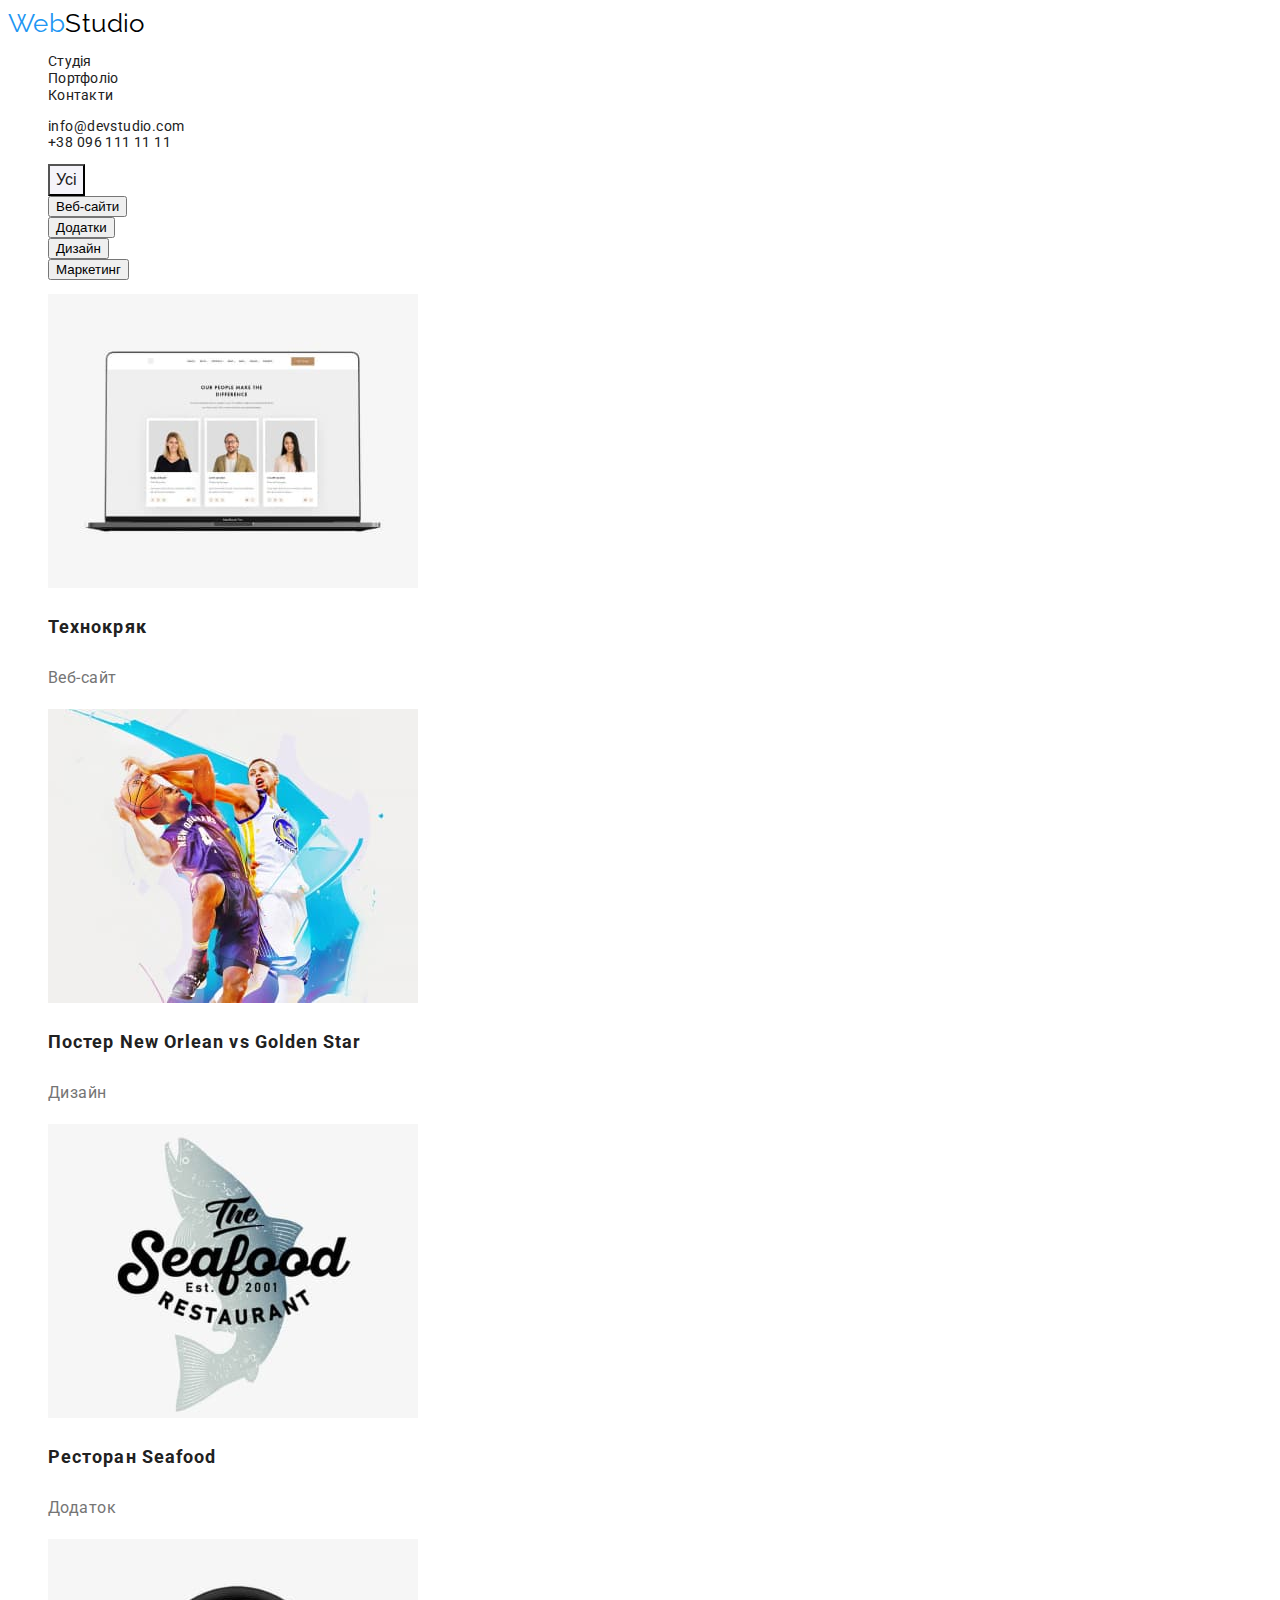
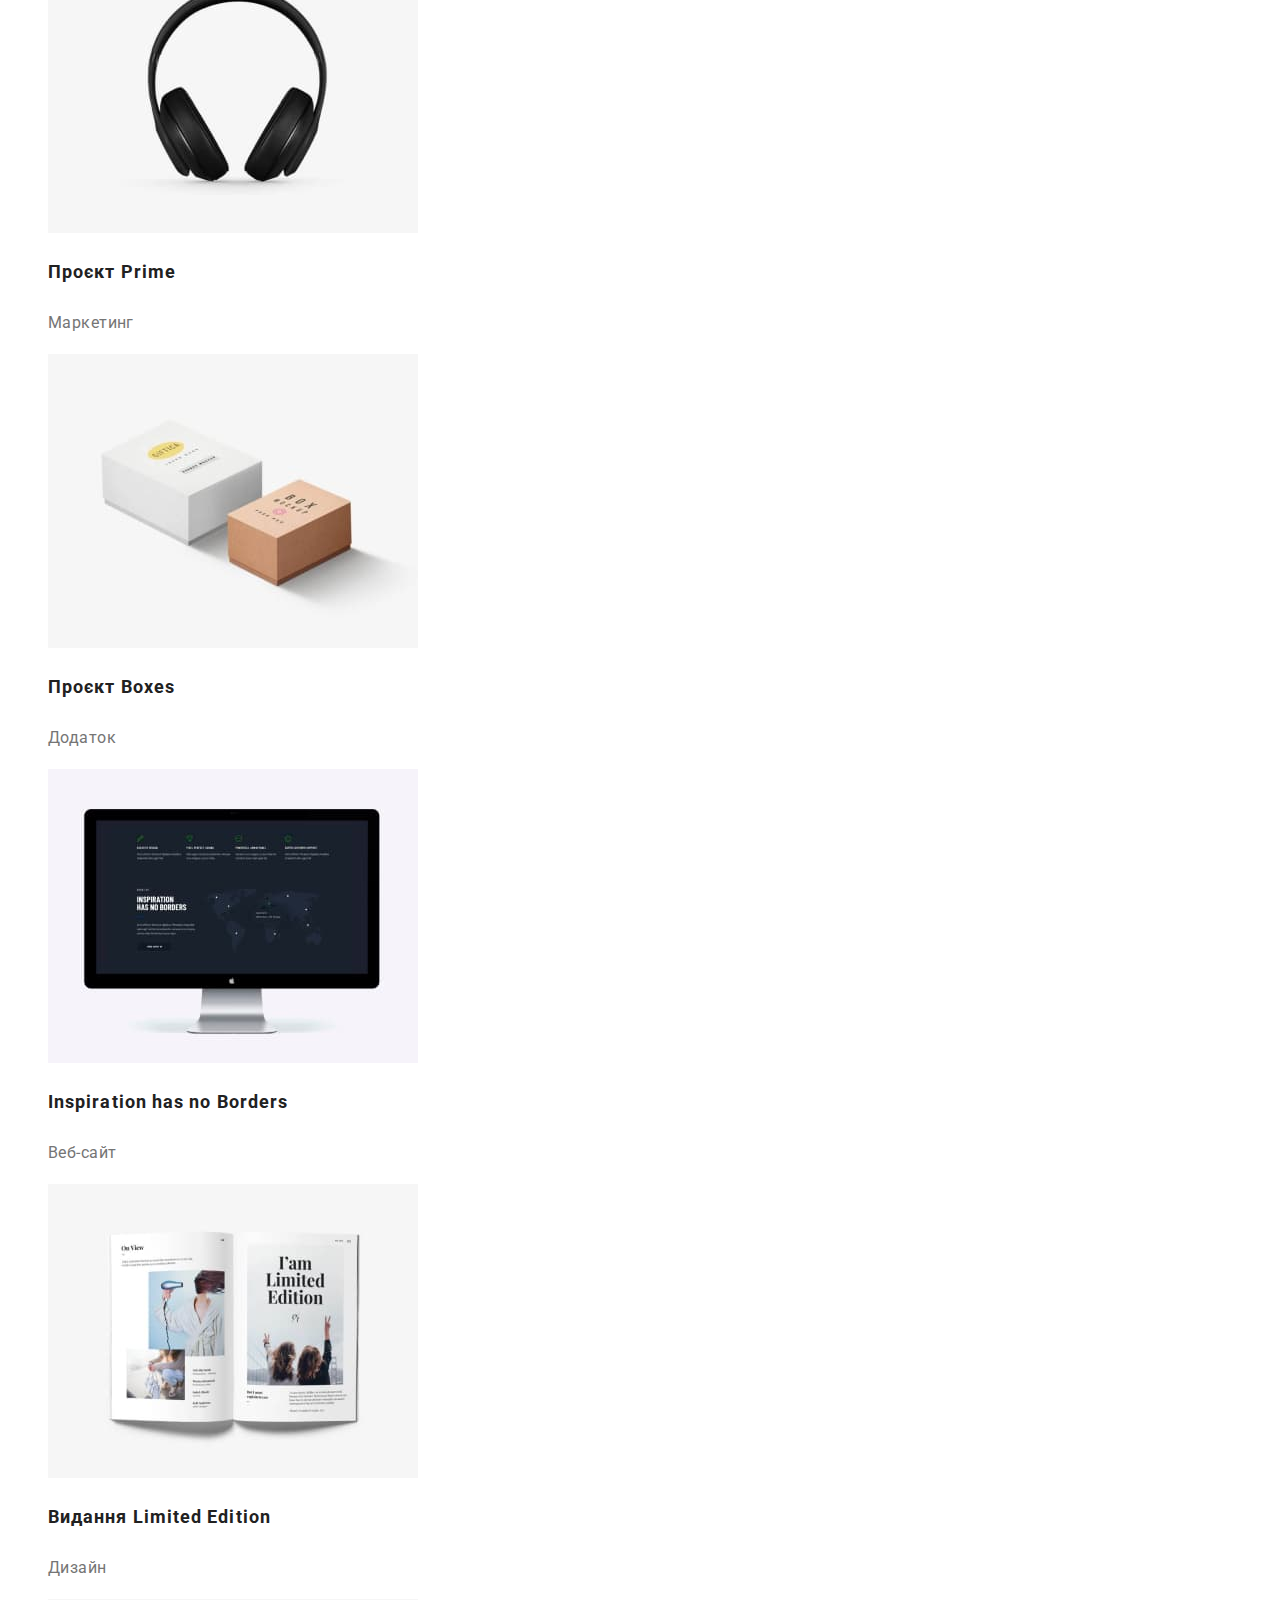
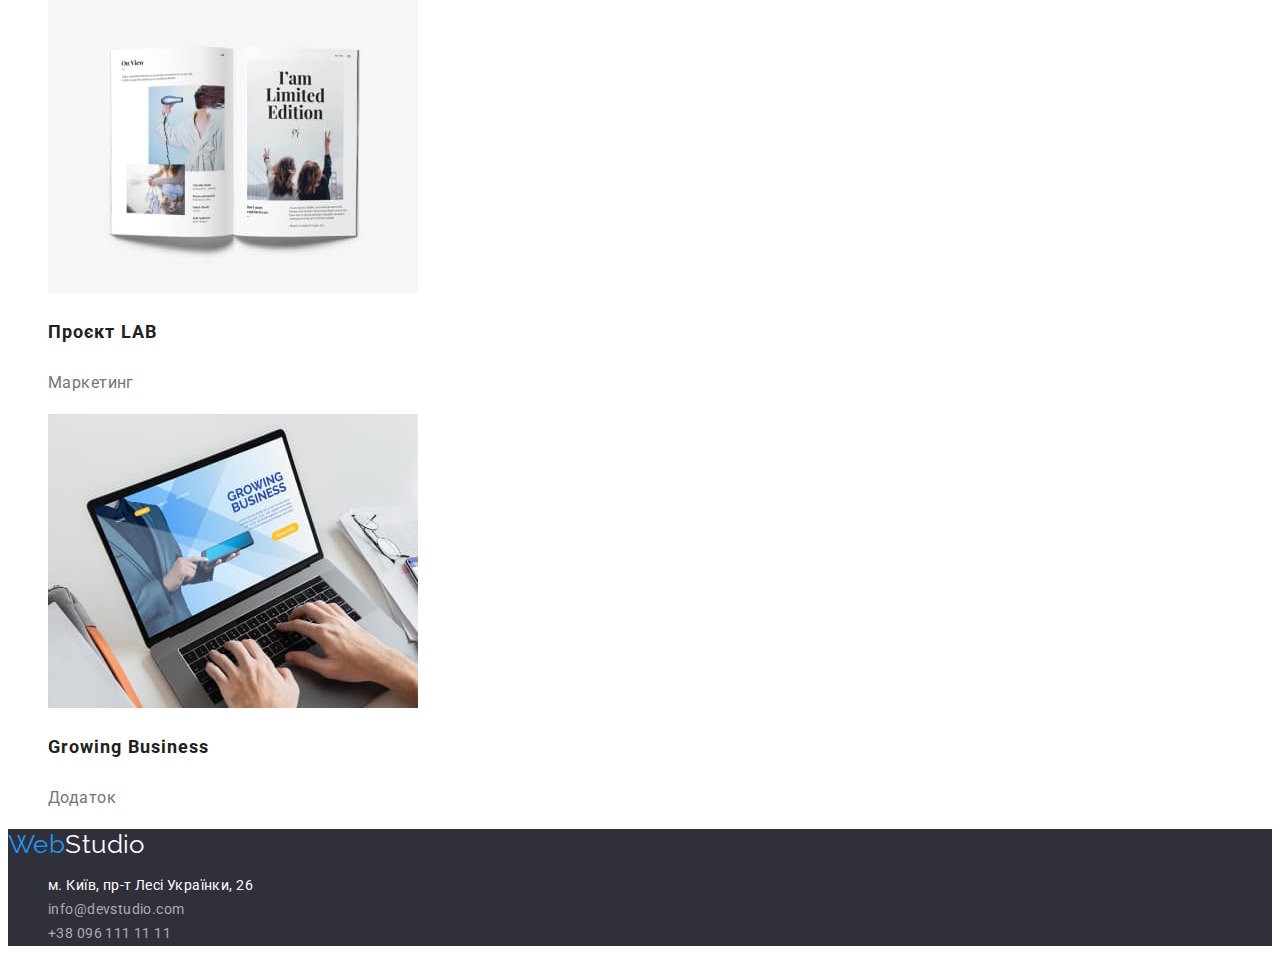
==== commit d2131fa8: "ДЗ 2 після ментора 1" ====
--- a/portfolio.html
+++ b/portfolio.html
@@ -12,20 +12,20 @@
     <link rel="stylesheet" href="./css/styles.css">
 </head>
 <body>
-<header class="header">
-    <a href="/" class="logo link">Web<span class="logo">Studio</span></a>
-    <nav class="header-nav">
+    <header class="header">
+        <a href="/" class="logo link">Web<span class="header-logo">Studio</span></a>
+        <nav class="header-nav">
         <ul class="list">
             <li><a href="/" class="link">Студія</a></li>
             <li><a href="./portfolio.html" class="link">Портфоліо</a></li>
             <li><a href="/" class="link">Контакти</a></li>
         </ul>
-    </nav>
-    <ul class="list">
-        <li><a href="mailto:info@devstudio.com" class="mailto link">info@devstudio.com</a></li>
-        <li><a href="tel:+380961111111" class="tel link">+38 096 111 11 11</a></li>
-    </ul>
-</header>
+        </nav>
+        <ul class="list">
+            <li><a href="mailto:info@devstudio.com" class="mailto link">info@devstudio.com</a></li>
+            <li><a href="tel:+380961111111" class="tel link">+38 096 111 11 11</a></li>
+        </ul>
+        </header>
     <main>
         <section class="filter">
             <ul class="list">
@@ -86,14 +86,13 @@
         </section>
     </main>
     <footer class="footer">
-        <a href="/" class="logo link">Web<span class="logo">Studio</span></a>
+        <a href="/" class="logo link">Web<span class="footer-logo">Studio</span></a>
         <address>
-            <ul class="list">
-                <li><a href="https://www.google.com/maps/d/viewer?mid=10uSM3H-mIU3GznYo2szRIEphczw&hl=en_US&ll=50.42732700000001%2C30.538092&z=17"
-                        class="footer-adress link">м. Київ, пр-т Лесі Українки, 26</a></li>
-                <li><a href="mailto:info@devstudio.com" class="footer-mailto link">info@devstudio.com</a></li>
-                <li><a href="tel:+380961111111" class="footer-tel link">+38 096 111 11 11</a></li>
-            </ul>
+         <ul class="list">
+           <li><a href="https://www.google.com/maps/d/viewer?mid=10uSM3H-mIU3GznYo2szRIEphczw&hl=en_US&ll=50.42732700000001%2C30.538092&z=17" class="footer-adress link">м. Київ, пр-т Лесі Українки, 26</a></li>
+           <li><a href="mailto:info@devstudio.com" class="footer-mailto link">info@devstudio.com</a></li>
+           <li><a href="tel:+380961111111" class="footer-tel link">+38 096 111 11 11</a></li>
+         </ul>
         </address>
     </footer>
   </body>
--- a/css/styles.css
+++ b/css/styles.css
@@ -2,81 +2,79 @@
     --primary-text-color: #757575;
     --title-text-color:#212121;
     --accent-color:#2196F3;
-    --primary-bg-color:#F5F5F5;
+    --primary-bg-color:#FFFFFF;;
     --logo-color:#000000;
+    --secondary-bg-color:#2F303A;
 }
 
 
 body{
-
-    font-family: "Roboto", "Raleway", sans-serif;
+    font-size: 14px;
+    letter-spacing: 0.03em;
+    font-family: "Roboto",sans-serif;
     background-color:var(--primary-bg-color);
-    color:var(--primary-text-color);
+    color:var(--title-text-color);
 }
 
 .link{
     text-decoration: none;
     color:var(--title-text-color);
+    font-style: normal;
 }
 .list .link:hover,
 .list .link:focus{
-    color:var(--accent-color)var(--accent-color);
+    color:var(--accent-color);
 }
 
 .list{
     list-style: none;
 }
 
-a.logo{
+.logo{
+    font-family: 'Raleway';
+    font-size: 26px;
+    line-height: 1.19;
     color:var(--accent-color);
 }
-span.logo{
+.header-logo{
     color:var(--logo-color);
 }
-a.logo:hover{
-    color:var(--logo-color);
-}
-span.logo:hover{
-    color:var(--accent-color);
+.logo:hover,
+.logo:focus{
+    color: #2196F3;
 }
 
 
+
+
 .header-nav .link{
-    font-weight: 500;
-    font-size: 14px;
     line-height: 1.14;
     letter-spacing: 0.02em;
     color:var(--title-text-color);
 }
 .mailto .link{
-    font-weight: 500;
-    font-size: 14px;
     line-height: 1.14;
     letter-spacing: 0.02em;
     color:var(--primary-text-color);
 }
 .tel .link{
-    font-weight: 500;
-    font-size: 14px;
     line-height: 1.14;
     letter-spacing: 0.02em;
     color:var(--primary-text-color);
 }
+
 .hero{
-    background: #2F303A;
+    background:var(--secondary-bg-color);
 }
 .hero-title{
-        font-weight: 900;
         font-size: 44px;
         line-height: 1.36;
         text-align: center;
         letter-spacing: 0.06em;
         text-transform: uppercase;
-        color: #FFFFFF;
+        color: var(--primary-bg-color);
 }
 .hero-button{
-        cursor: pointer;
-        font-weight: 700;
         font-size: 16px;
         line-height: 1.88;
         display: flex;
@@ -84,29 +82,21 @@
         text-align: center;
         letter-spacing: 0.06em;
         background: #2196F3;
-        color: #FFFFFF;
+        color: var(--primary-bg-color);
 }
 
 .features-title{
-        font-weight: 700;
-        font-size: 14px;
-        line-height: 1.14;
-        letter-spacing: 0.03em;
         text-transform: uppercase;
         color: var(--title-text-color);
 }
 .features-text{
-        font-size: 14px;
         line-height: 1.71;
-        letter-spacing: 0.03em;
         color:var(--primary-text-color);
 }
 .work-title{
-        font-weight: 700;
         font-size: 36px;
         line-height: 1.17;
         text-align: center;
-        letter-spacing: 0.03em;
         color: var(--title-text-color);
 }
 .team{
@@ -114,84 +104,78 @@
 }
 
 .ourteam-title{
-    font-weight: 700;
     font-size: 36px;
     line-height: 1.17;
     text-align: center;
-    letter-spacing: 0.03em;
     color: var(--title-text-color);
+}
+.team-list{
+    background: #FFFFFF;
 }
 
 .team-title{
-        font-weight: 500;
         font-size: 16px;
         line-height: 1.19;
-        letter-spacing: 0.03em;
         color: var(--title-text-color);
+        background: #FFFFFF;
 }
 .team-text{
-        font-weight: 400;
-        font-size: 16px;
         line-height: 1.19;
         text-align: center;
         letter-spacing: 0.03em;
         color:var(--primary-text-color);
 }
 .footer{
-    background: #2F303A;
+    background: var(--secondary-bg-color);
+    font-style: normal;
 }
+
+
+
+.footer-logo{
+    color:var(--primary-bg-color);
+}
+
 .footer-adress{
-        font-weight: 400;
-        font-size: 14px;
         line-height: 1.71;
-        letter-spacing: 0.03em;
-        color: #FFFFFF;
+        color: var(--primary-bg-color);
 }
  .footer-mailto, .footer-tel{
-        font-weight: 400;
-        font-size: 14px;
         line-height: 1.71;
-        letter-spacing: 0.03em;
         color: rgba(255, 255, 255, 0.6);
  }
  
  .filter-button{
-    font-weight: 500;
     font-size: 16px;
     line-height: 1.62;
     text-align: center;
-    letter-spacing: 0.03em;
     background: #F5F4FA;
     color: var(--title-text-color);  
  }
  
  .filter-button:hover,
  .filter-button:focus{
-        font-weight: 500;
         font-size: 16px;
         line-height: 1.62;
         text-align: center;
-        letter-spacing: 0.03em;
-        background: #2196F3;
-        color: #FFFFFF;
+
+        background: var(--accent-color);
+        color: var(--primary-bg-color);
  }
 
 .projects{
-    background: #FFFFFF;
+    background: var(--primary-bg-color);
 }
 .projects-title{
-        font-weight: 700;
         font-size: 18px;
         line-height: 2.0;
         letter-spacing: 0.06em;
-        background: #FFFFFF;
+        background: var(--primary-bg-color);
         color: var(--title-text-color);
 }
 .projects-text{
-        font-weight: 400;
         font-size: 16px;
         line-height: 1.88;
-        letter-spacing: 0.03em;
-        background: #FFFFFF;
+        background: var(--primary-bg-color);
         color:var(--primary-text-color);
 }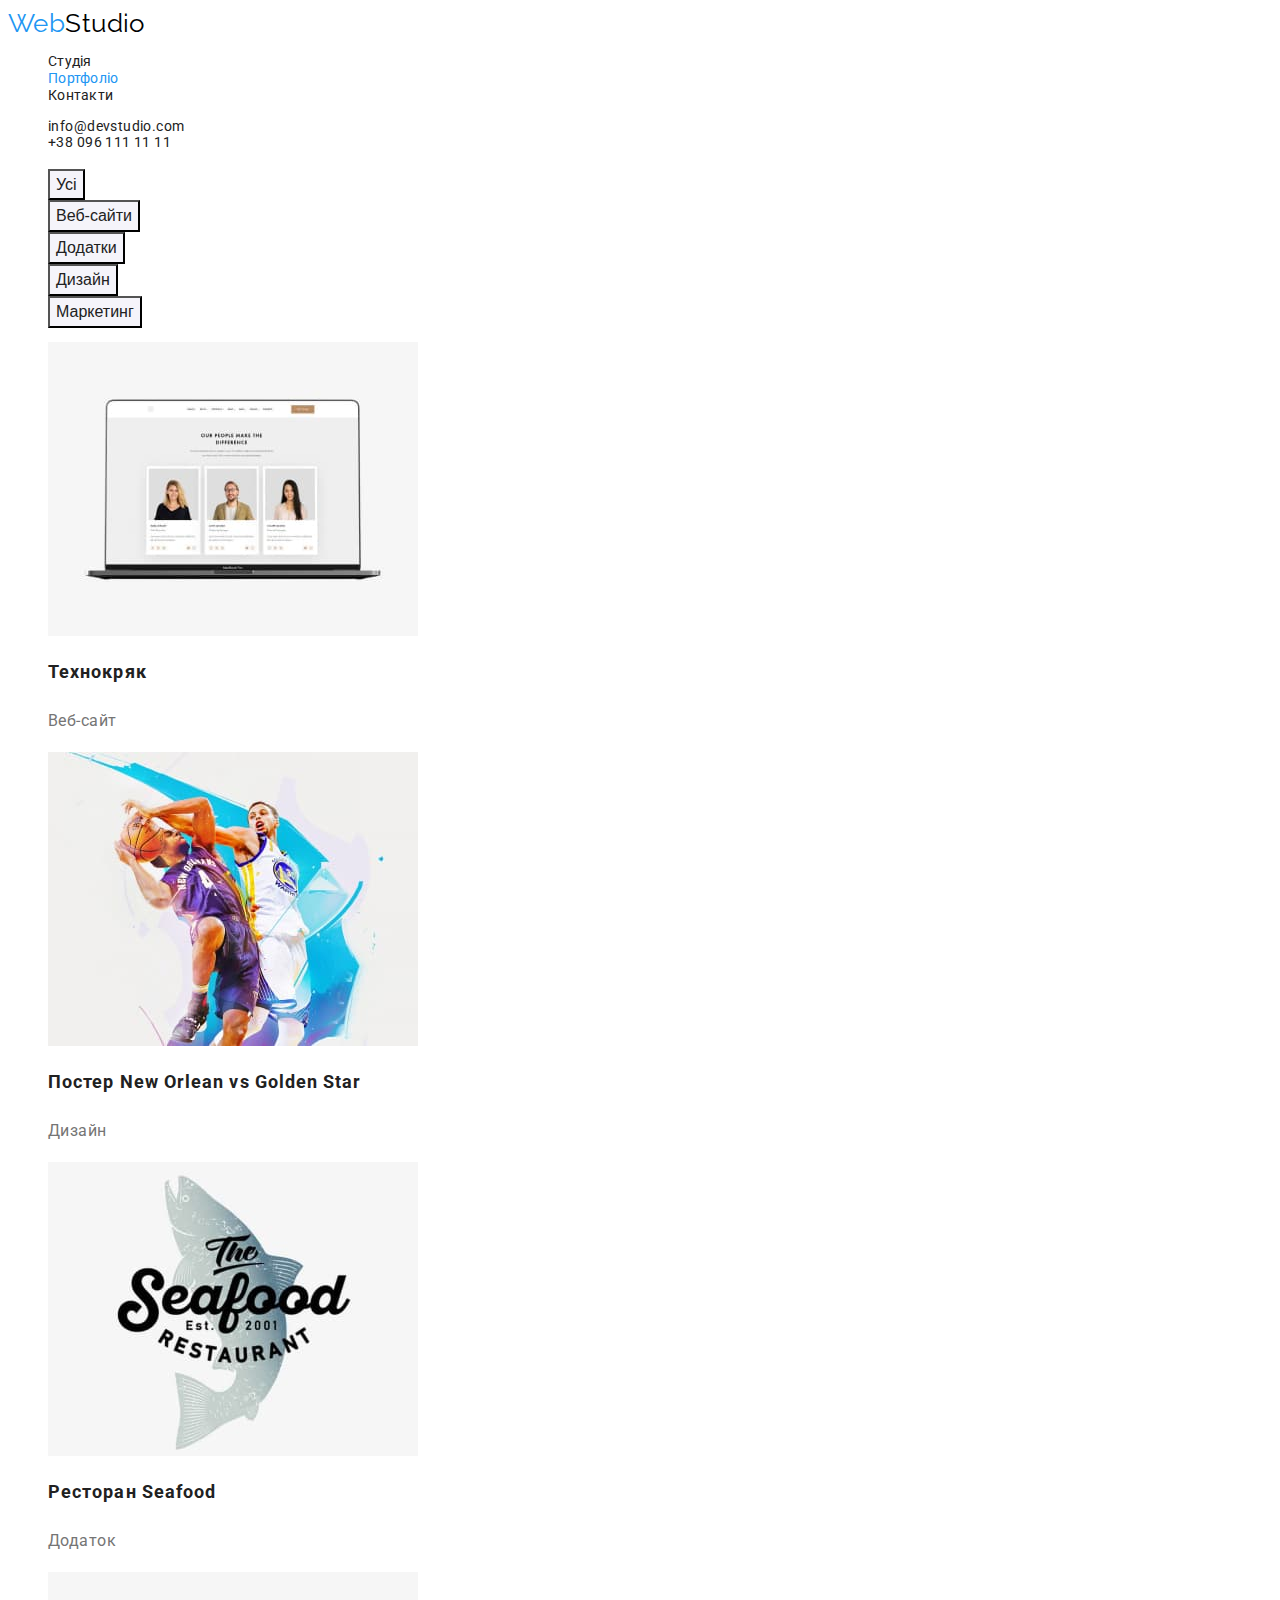
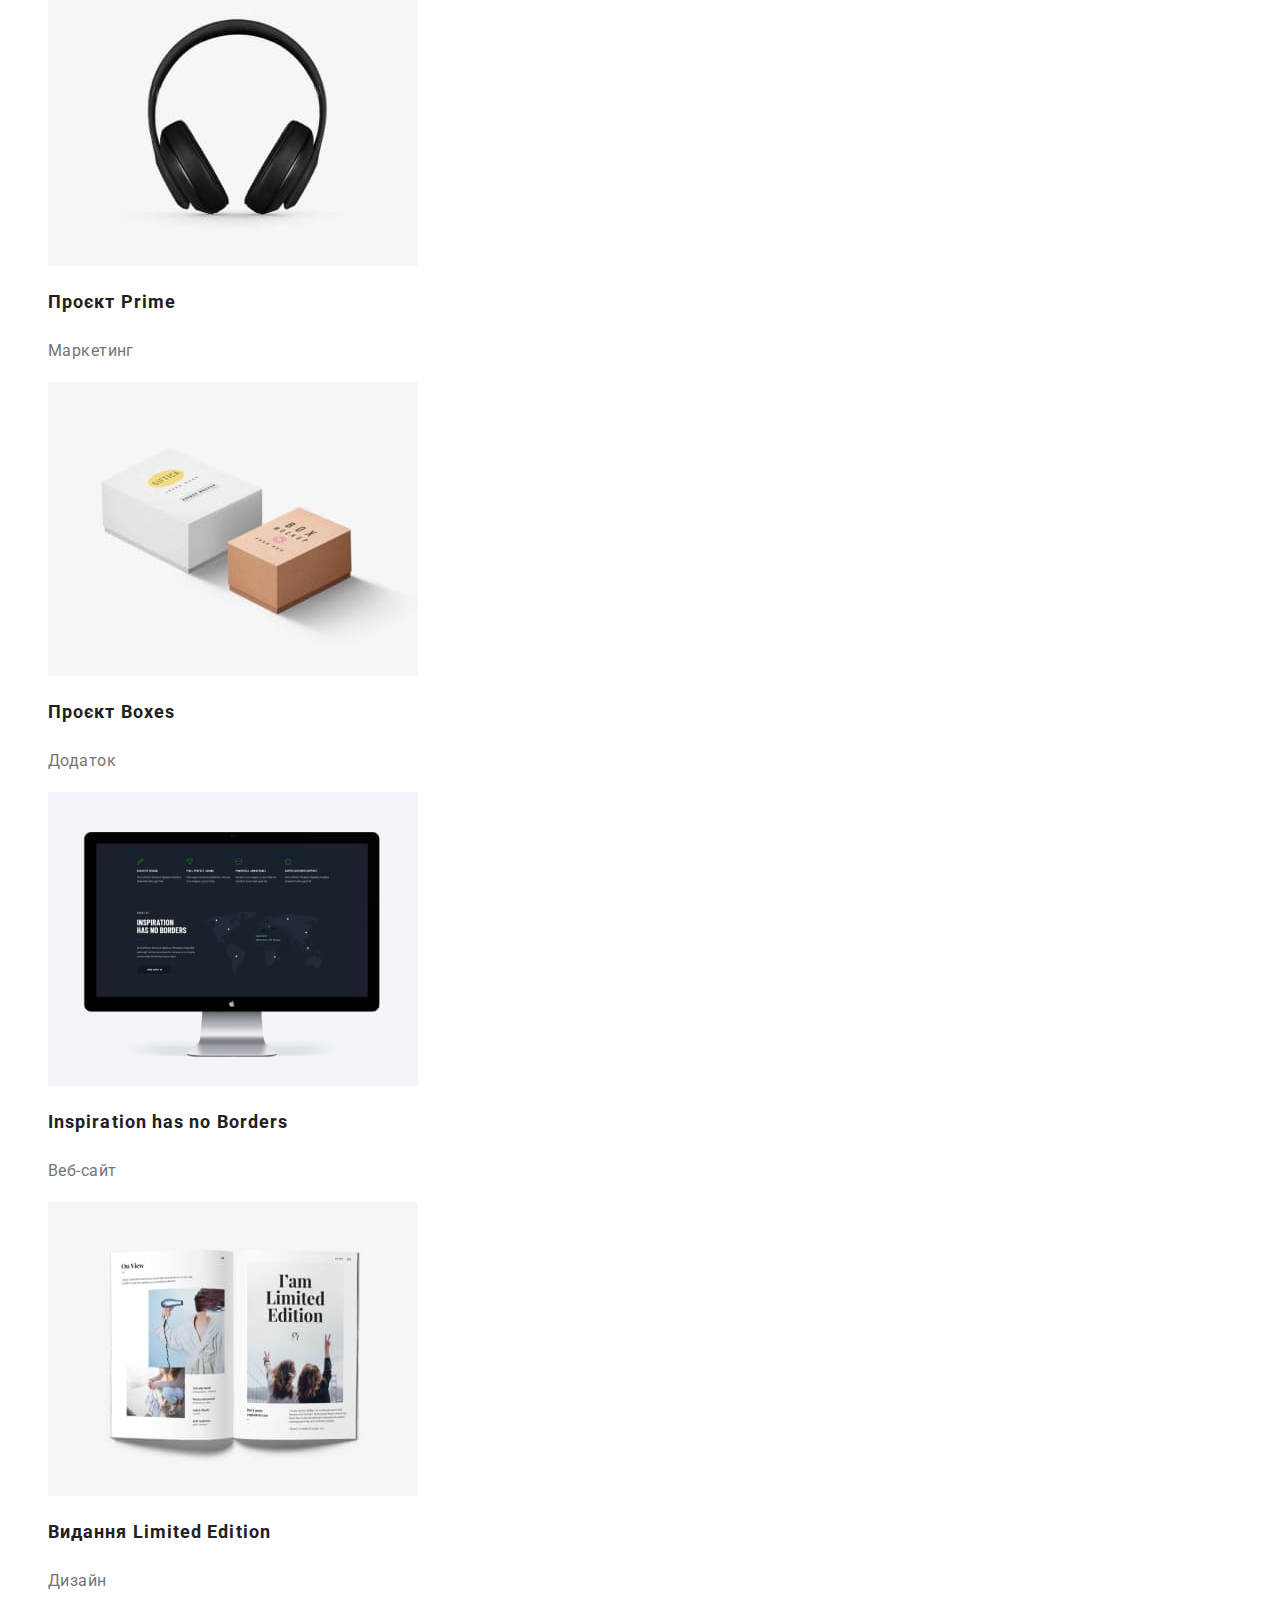
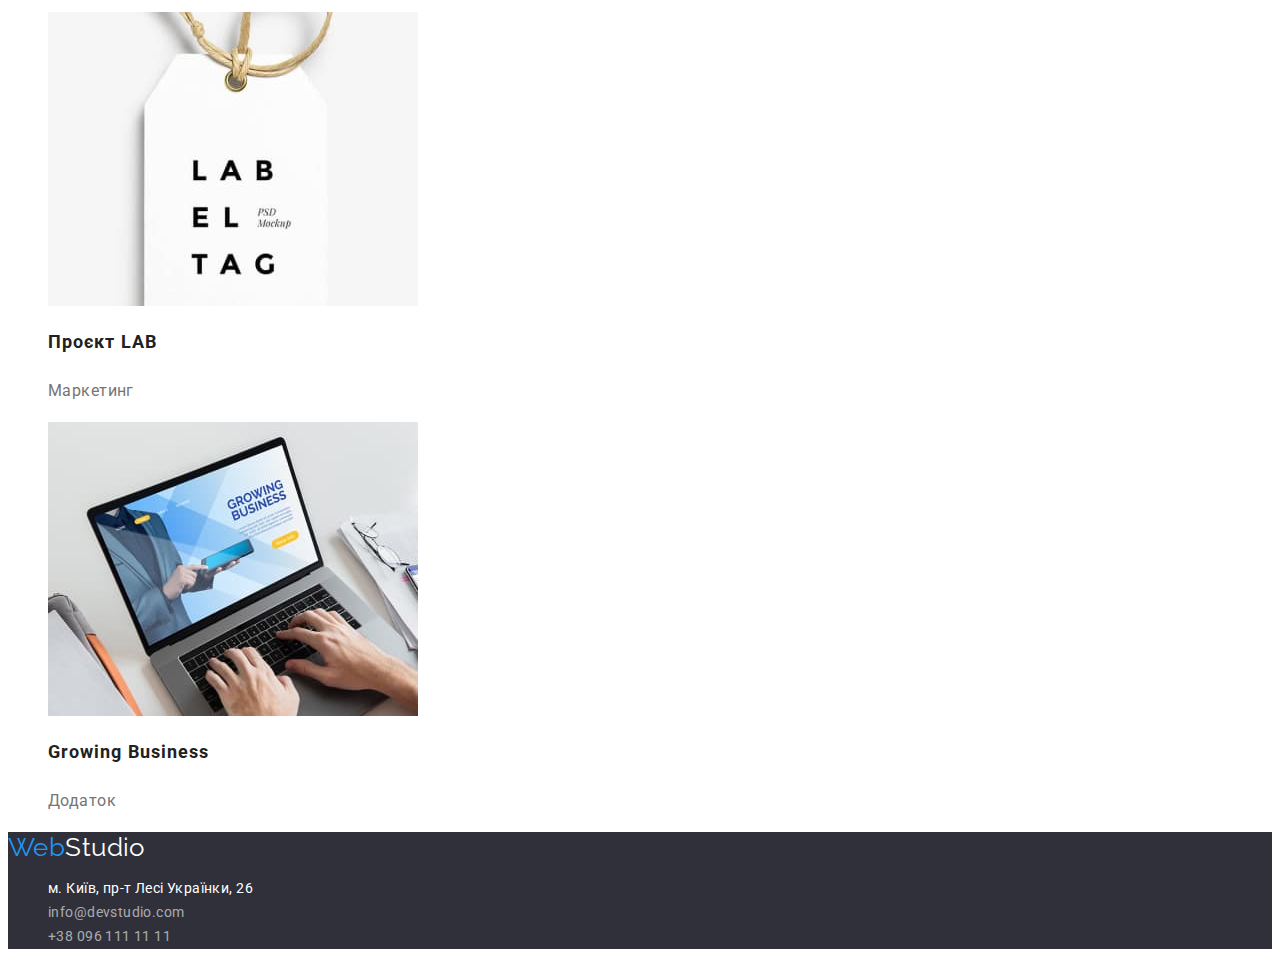
==== commit ef96bd0b: "ДЗ 2 повторна здача ментору" ====
--- a/portfolio.html
+++ b/portfolio.html
@@ -17,7 +17,7 @@
         <nav class="header-nav">
         <ul class="list">
             <li><a href="/" class="link">Студія</a></li>
-            <li><a href="./portfolio.html" class="link">Портфоліо</a></li>
+            <li><a href="./portfolio.html" class="activ-link">Портфоліо</a></li>
             <li><a href="/" class="link">Контакти</a></li>
         </ul>
         </nav>
@@ -27,60 +27,59 @@
         </ul>
         </header>
     <main>
-        <section class="filter">
-            <ul class="list">
+        <section class="portfolio">
+            <h1></h1>
+            <ul class="filter list">
                 <li><button type="button" class="filter-button">Усі</button></li>
-                <li><button type="button" class="filter-button>">Веб-сайти</button></li>
-                <li><button type="button" class="filter-button>">Додатки</button></li>
-                <li><button type="button" class="filter-button>">Дизайн</button></li>
-                <li><button type="button" class="filter-button>">Маркетинг</button></li> 
+                <li><button type="button" class="filter-button">Веб-сайти</button></li>
+                <li><button type="button" class="filter-button">Додатки</button></li>
+                <li><button type="button" class="filter-button">Дизайн</button></li>
+                <li><button type="button" class="filter-button">Маркетинг</button></li> 
             </ul>
-        </section>
-        <section class="projects">
-            <ul class="list">
+            <ul class="projects list">
                 <li>
                     <img class="projects-img" src="images/portfolio1.jpg" alt="Портфоліо Веб-сайт" width="370">
-                    <h3 class="projects-title">Технокряк</h3>
+                    <h2 class="projects-title">Технокряк</h3>
                     <p class="projects-text">Веб-сайт</p>
                 </li>
                 <li>
                     <img class="projects-img" src="images/portfolio2.jpg" alt="Портфоліо Дизайн" width="370">
-                    <h3 class="projects-title">Постер New Orlean vs Golden Star</h3>
+                    <h2 class="projects-title">Постер New Orlean vs Golden Star</h3>
                     <p class="projects-text">Дизайн</p>
                 </li>
                 <li>
                     <img class="projects-img" src="images/portfolio3.jpg" alt="Портфоліо Додаток" width="370">
-                    <h3 class="projects-title">Ресторан Seafood</h3>
+                    <h2 class="projects-title">Ресторан Seafood</h3>
                     <p class="projects-text">Додаток</p>
                 </li>
                 <li>
                     <img class="projects-img" src="images/portfolio4.jpg" alt="Портфоліо Маркетинг" width="370">
-                    <h3 class="projects-title">Проєкт Prime</h3>
+                    <h2 class="projects-title">Проєкт Prime</h3>
                     <p class="projects-text">Маркетинг</p>
                 </li>
                 <li>
                     <img class="projects-img" src="images/portfolio5.jpg" alt=" Портфоліо Додаток" width="370">
-                    <h3 class="projects-title">Проєкт Boxes</h3>
+                    <h2 class="projects-title">Проєкт Boxes</h3>
                     <p class="projects-text">Додаток</p>
                 </li>
                 <li>
                     <img class="projects-img" src="images/portfolio6.jpg" alt="Портфоліо Веб-сайт" width="370">
-                    <h3 class="projects-title">Inspiration has no Borders</h3>
+                    <h2 class="projects-title">Inspiration has no Borders</h3>
                     <p class="projects-text">Веб-сайт</p>
                 </li>
                 <li>
                     <img class="projects-img" src="images/portfolio7.jpg" alt="Портфоліо Дизайн" width="370">
-                    <h3 class="projects-title">Видання Limited Edition</h3>
+                    <h2 class="projects-title">Видання Limited Edition</h3>
                     <p class="projects-text">Дизайн</p>
                 </li>
                 <li>
                     <img class="projects-img" src="images/portfolio8.jpg" alt="Портфоліо Маркетинг" width="370">
-                    <h3 class="projects-title">Проєкт LAB</h3>
+                    <h2 class="projects-title">Проєкт LAB</h3>
                     <p class="projects-text">Маркетинг</p>
                 </li>
                 <li>
                     <img class="projects-img" src="images/portfolio9.jpg" alt="Портфоліо Додаток" width="370">
-                    <h3 class="projects-title">Growing Business</h3>
+                    <h2 class="projects-title">Growing Business</h3>
                     <p class="projects-text">Додаток</p>
             </ul>
         </section>
--- a/css/styles.css
+++ b/css/styles.css
@@ -9,9 +9,9 @@
 
 
 body{
+    font-family: "Roboto",sans-serif;
     font-size: 14px;
     letter-spacing: 0.03em;
-    font-family: "Roboto",sans-serif;
     background-color:var(--primary-bg-color);
     color:var(--title-text-color);
 }
@@ -24,6 +24,9 @@
 .list .link:hover,
 .list .link:focus{
     color:var(--accent-color);
+}
+.studio:active{
+    color: tomato;
 }
 
 .list{
@@ -41,11 +44,16 @@
 }
 .logo:hover,
 .logo:focus{
-    color: #2196F3;
+    color:var(--accent-color);
 }
-
-
-
+.activ-link { 
+    text-decoration: none;
+    font-size: 14px;
+    line-height: 1.14;
+    letter-spacing: 0.02em;
+    color: var(--accent-color);
+    background-color: var(--primary-bg-color);
+}
 
 .header-nav .link{
     line-height: 1.14;
@@ -81,19 +89,28 @@
         align-items: center;
         text-align: center;
         letter-spacing: 0.06em;
-        background: #2196F3;
+        background: var(--accent-color);
         color: var(--primary-bg-color);
 }
+.hero-button:hover,
+.hero-button:focus{
+    color: var(--accent-color);
+    background-color: var(--primary-bg-color);
+}
+
+
 
 .features-title{
-        text-transform: uppercase;
-        color: var(--title-text-color);
+    line-height: 1.14;
+    text-transform: uppercase;
+    color: var(--title-text-color);
 }
 .features-text{
-        line-height: 1.71;
-        color:var(--primary-text-color);
+    line-height: 1.71;
+    color:var(--primary-text-color);
 }
-.work-title{
+.features .title,
+.work .title{
         font-size: 36px;
         line-height: 1.17;
         text-align: center;
@@ -102,35 +119,28 @@
 .team{
     background: #F5F4FA;
 }
-
-.ourteam-title{
+.team .title{
     font-size: 36px;
     line-height: 1.17;
     text-align: center;
     color: var(--title-text-color);
 }
-.team-list{
-    background: #FFFFFF;
-}
 
-.team-title{
+.team .list{
         font-size: 16px;
         line-height: 1.19;
-        color: var(--title-text-color);
-        background: #FFFFFF;
+        text-align: center;
+        color:var(--primary-text-color);
+       
 }
-.team-text{
-        line-height: 1.19;
-        text-align: center;
-        letter-spacing: 0.03em;
-        color:var(--primary-text-color);
-}
-.footer{
-    background: var(--secondary-bg-color);
-    font-style: normal;
+.team-title{
+    color: var(--title-text-color);
 }
 
 
+.footer{
+    background: var(--secondary-bg-color);
+}
 
 .footer-logo{
     color:var(--primary-bg-color);
@@ -144,6 +154,9 @@
         line-height: 1.71;
         color: rgba(255, 255, 255, 0.6);
  }
+
+
+
  
  .filter-button{
     font-size: 16px;
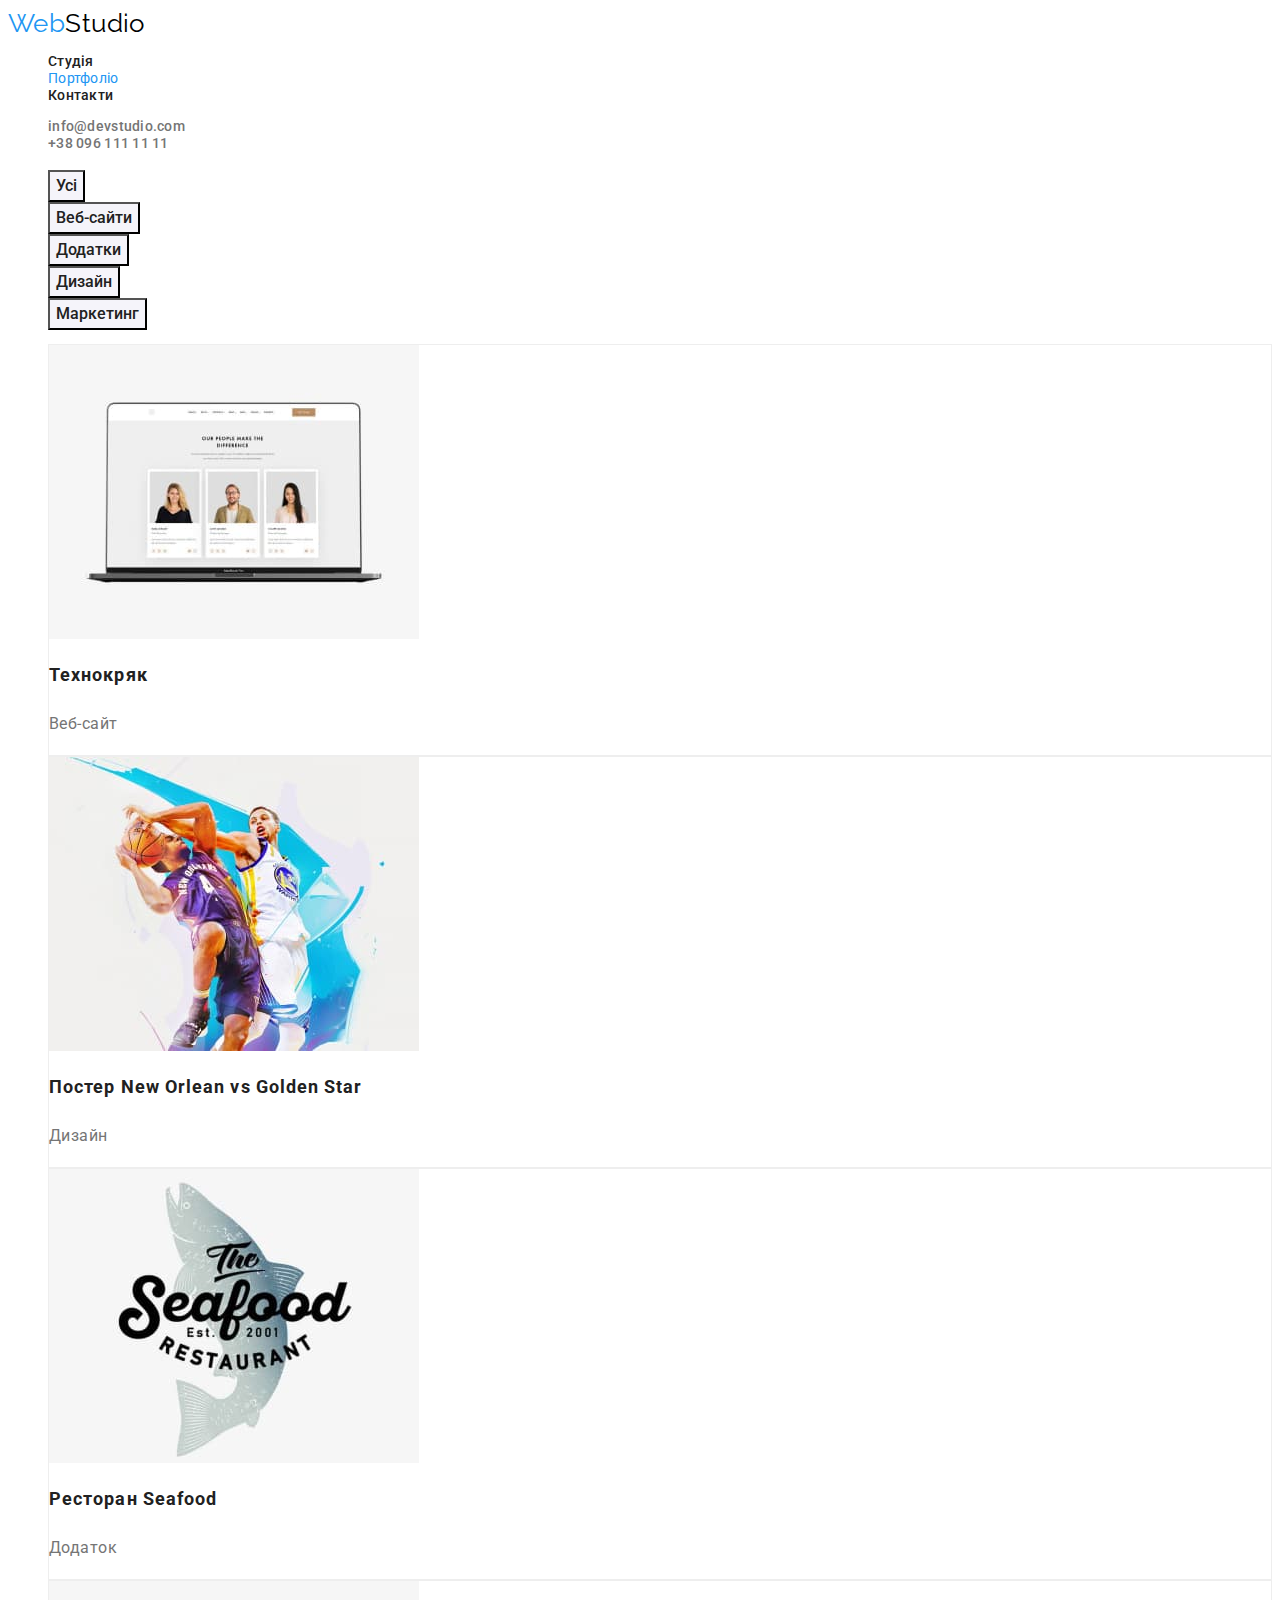
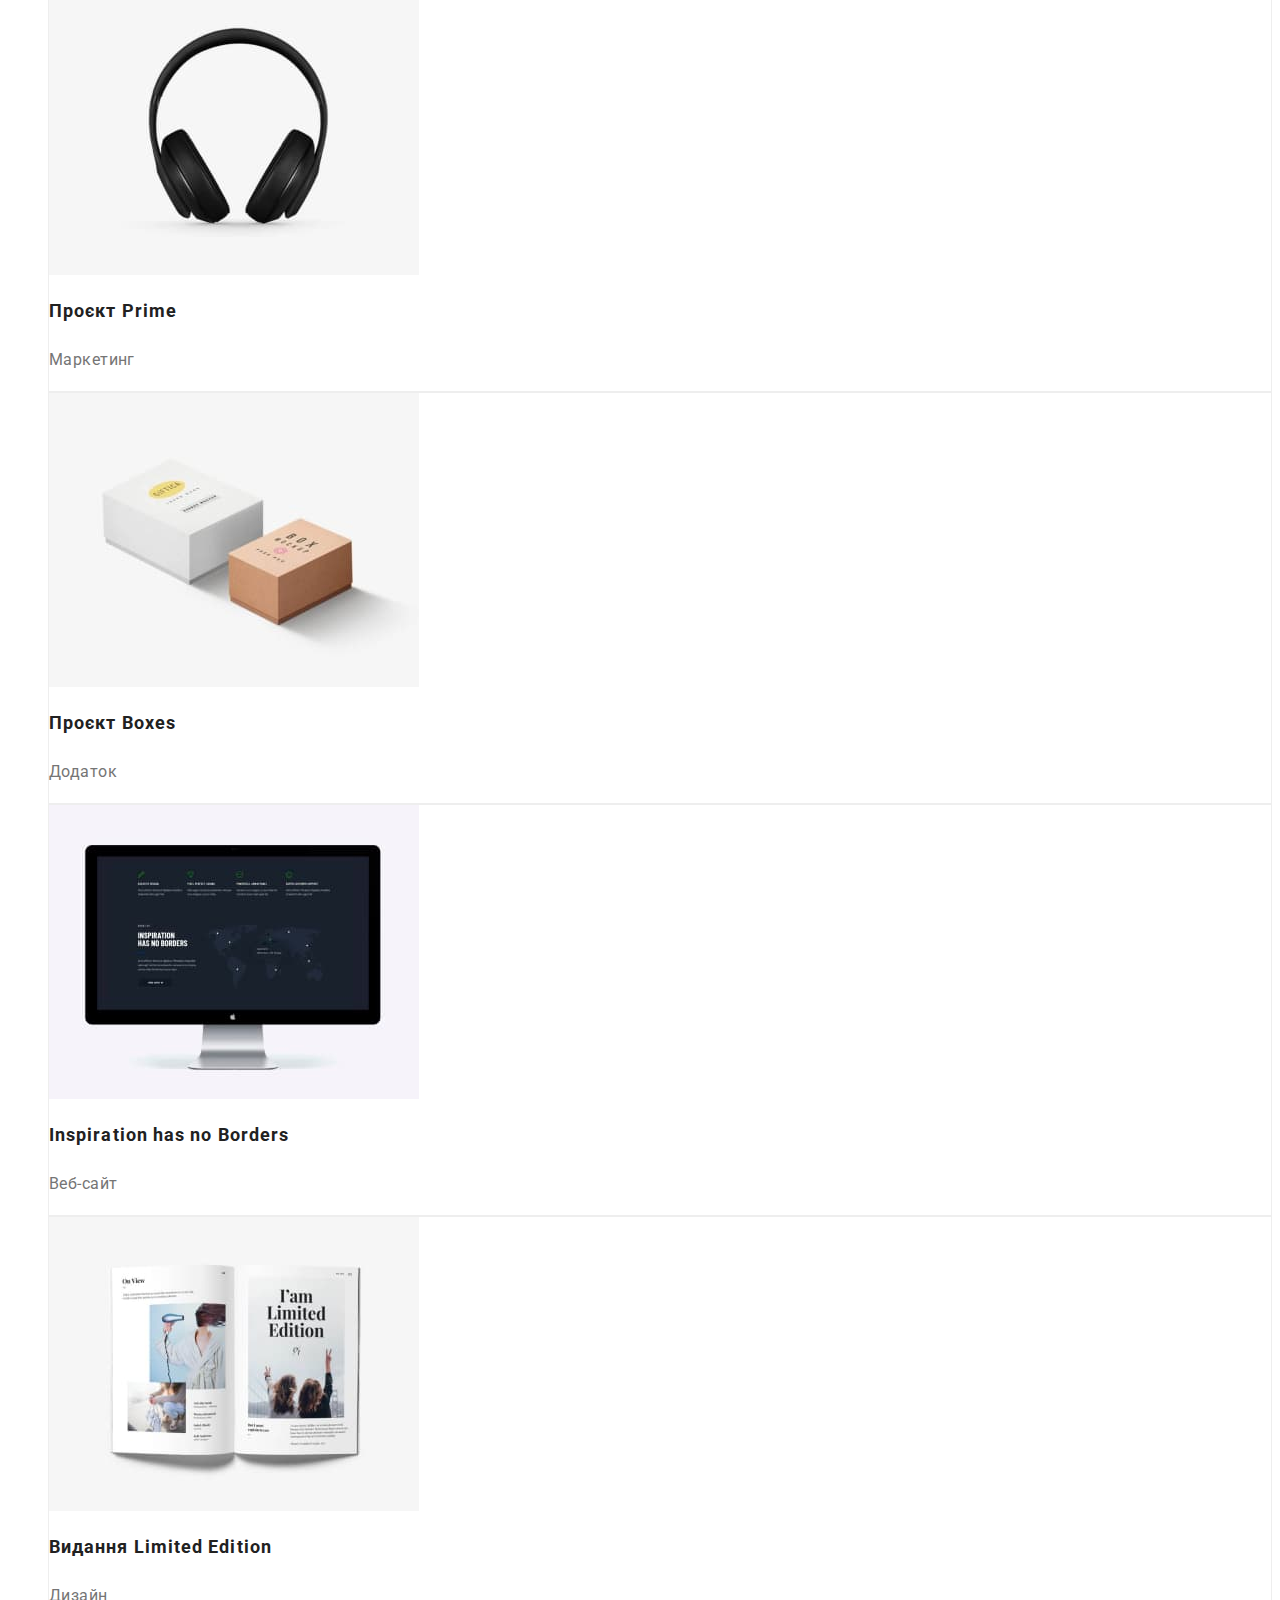
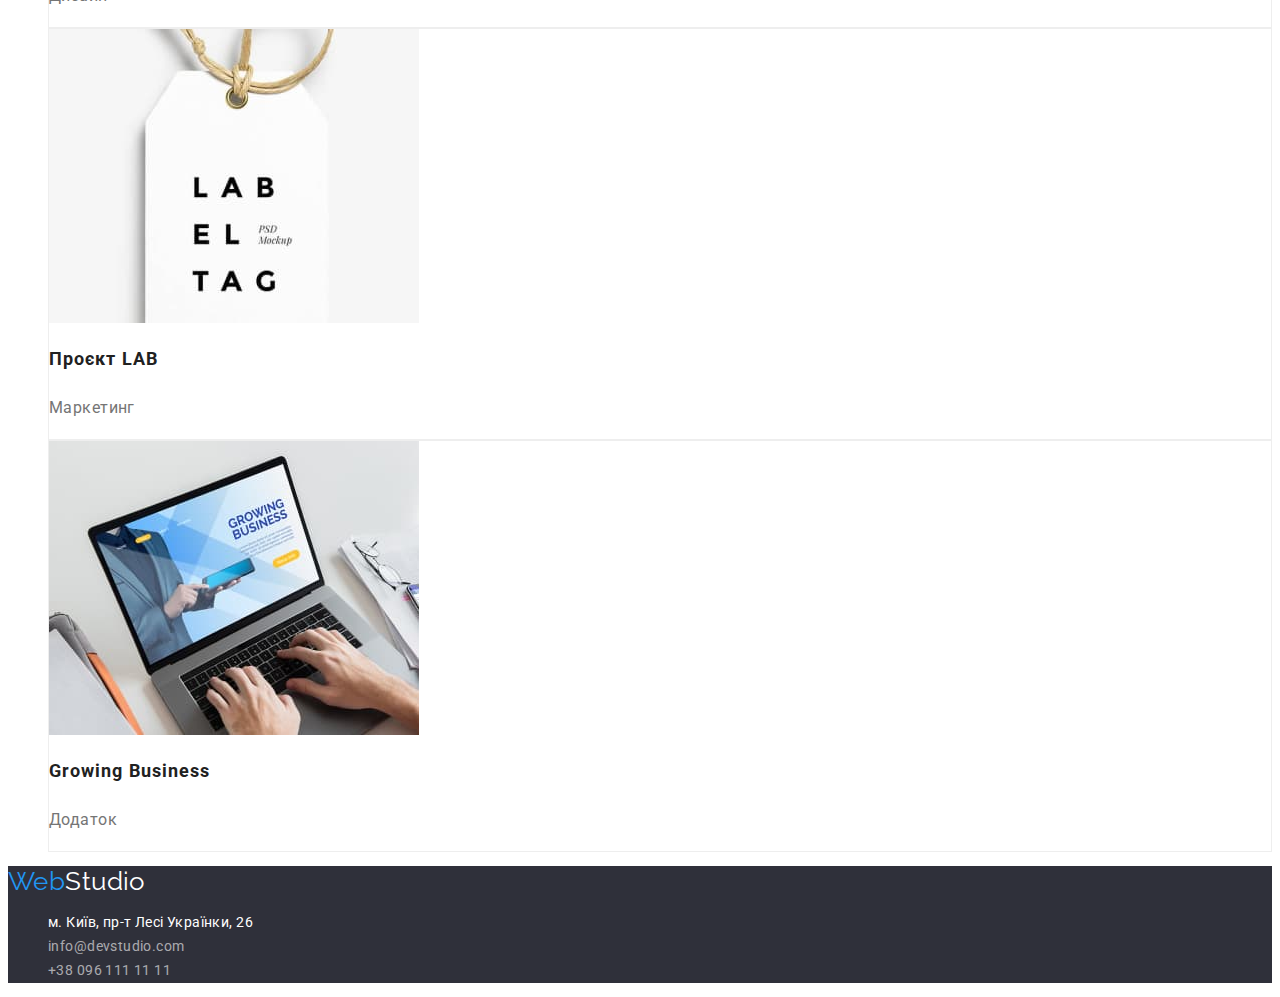
==== commit 416a85d6: "ДЗ 2 доопрацьоване 2" ====
--- a/portfolio.html
+++ b/portfolio.html
@@ -37,47 +37,47 @@
                 <li><button type="button" class="filter-button">Маркетинг</button></li> 
             </ul>
             <ul class="projects list">
-                <li>
+                <li class="project">
                     <img class="projects-img" src="images/portfolio1.jpg" alt="Портфоліо Веб-сайт" width="370">
                     <h2 class="projects-title">Технокряк</h3>
                     <p class="projects-text">Веб-сайт</p>
                 </li>
-                <li>
+                <li class="project">
                     <img class="projects-img" src="images/portfolio2.jpg" alt="Портфоліо Дизайн" width="370">
                     <h2 class="projects-title">Постер New Orlean vs Golden Star</h3>
                     <p class="projects-text">Дизайн</p>
                 </li>
-                <li>
+                <li class="project">
                     <img class="projects-img" src="images/portfolio3.jpg" alt="Портфоліо Додаток" width="370">
                     <h2 class="projects-title">Ресторан Seafood</h3>
                     <p class="projects-text">Додаток</p>
                 </li>
-                <li>
+                <li class="project">
                     <img class="projects-img" src="images/portfolio4.jpg" alt="Портфоліо Маркетинг" width="370">
                     <h2 class="projects-title">Проєкт Prime</h3>
                     <p class="projects-text">Маркетинг</p>
                 </li>
-                <li>
+                <li class="project">
                     <img class="projects-img" src="images/portfolio5.jpg" alt=" Портфоліо Додаток" width="370">
                     <h2 class="projects-title">Проєкт Boxes</h3>
                     <p class="projects-text">Додаток</p>
                 </li>
-                <li>
+                <li class="project">
                     <img class="projects-img" src="images/portfolio6.jpg" alt="Портфоліо Веб-сайт" width="370">
                     <h2 class="projects-title">Inspiration has no Borders</h3>
                     <p class="projects-text">Веб-сайт</p>
                 </li>
-                <li>
+                <li class="project">
                     <img class="projects-img" src="images/portfolio7.jpg" alt="Портфоліо Дизайн" width="370">
                     <h2 class="projects-title">Видання Limited Edition</h3>
                     <p class="projects-text">Дизайн</p>
                 </li>
-                <li>
+                <li class="project">
                     <img class="projects-img" src="images/portfolio8.jpg" alt="Портфоліо Маркетинг" width="370">
                     <h2 class="projects-title">Проєкт LAB</h3>
                     <p class="projects-text">Маркетинг</p>
                 </li>
-                <li>
+                <li class="project">
                     <img class="projects-img" src="images/portfolio9.jpg" alt="Портфоліо Додаток" width="370">
                     <h2 class="projects-title">Growing Business</h3>
                     <p class="projects-text">Додаток</p>
--- a/css/styles.css
+++ b/css/styles.css
@@ -56,25 +56,27 @@
 }
 
 .header-nav .link{
+    font-weight: 500;
+    font-size: 14px;
     line-height: 1.14;
     letter-spacing: 0.02em;
-    color:var(--title-text-color);
-}
-.mailto .link{
+    color: var(--title-text-color);
+}
+
+.mailto,
+.tel {
+    font-weight: 500;
     line-height: 1.14;
     letter-spacing: 0.02em;
     color:var(--primary-text-color);
 }
-.tel .link{
-    line-height: 1.14;
-    letter-spacing: 0.02em;
-    color:var(--primary-text-color);
-}
+
 
 .hero{
     background:var(--secondary-bg-color);
 }
 .hero-title{
+    font-weight: 900;
         font-size: 44px;
         line-height: 1.36;
         text-align: center;
@@ -83,6 +85,9 @@
         color: var(--primary-bg-color);
 }
 .hero-button{
+        cursor: pointer;
+        font-family: inherit;
+        font-weight: 700;
         font-size: 16px;
         line-height: 1.88;
         display: flex;
@@ -101,6 +106,7 @@
 
 
 .features-title{
+    font-weight: 700;
     line-height: 1.14;
     text-transform: uppercase;
     color: var(--title-text-color);
@@ -109,33 +115,38 @@
     line-height: 1.71;
     color:var(--primary-text-color);
 }
-.features .title,
-.work .title{
+
+.work .title,
+.team .title{
+    font-weight: 700;
         font-size: 36px;
         line-height: 1.17;
         text-align: center;
         color: var(--title-text-color);
 }
+.card{
+background:var(--primary-bg-color);
+}
+
 .team{
     background: #F5F4FA;
 }
-.team .title{
-    font-size: 36px;
-    line-height: 1.17;
-    text-align: center;
-    color: var(--title-text-color);
-}
-
-.team .list{
+
+
+.team-title{
+    font-weight: 500;
         font-size: 16px;
         line-height: 1.19;
         text-align: center;
-        color:var(--primary-text-color);
-       
-}
-.team-title{
-    color: var(--title-text-color);
-}
+        color:var(--title-text-color);
+}
+.team-text{
+font-size: 16px;
+line-height: 1.19;
+text-align: center;
+color:var(--primary-text-color);
+}
+
 
 
 .footer{
@@ -159,6 +170,9 @@
 
  
  .filter-button{
+    cursor: pointer;
+    font-family: inherit;
+    font-weight: 500;
     font-size: 16px;
     line-height: 1.62;
     text-align: center;
@@ -168,10 +182,6 @@
  
  .filter-button:hover,
  .filter-button:focus{
-        font-size: 16px;
-        line-height: 1.62;
-        text-align: center;
-
         background: var(--accent-color);
         color: var(--primary-bg-color);
  }
@@ -180,6 +190,7 @@
     background: var(--primary-bg-color);
 }
 .projects-title{
+    font-weight: 700;
         font-size: 18px;
         line-height: 2.0;
         letter-spacing: 0.06em;
@@ -189,6 +200,10 @@
 .projects-text{
         font-size: 16px;
         line-height: 1.88;
-        background: var(--primary-bg-color);
         color:var(--primary-text-color);
+}
+.project{
+    
+    background: var(--primary-bg-color);
+    border: 1px solid #EEEEEE;
 }